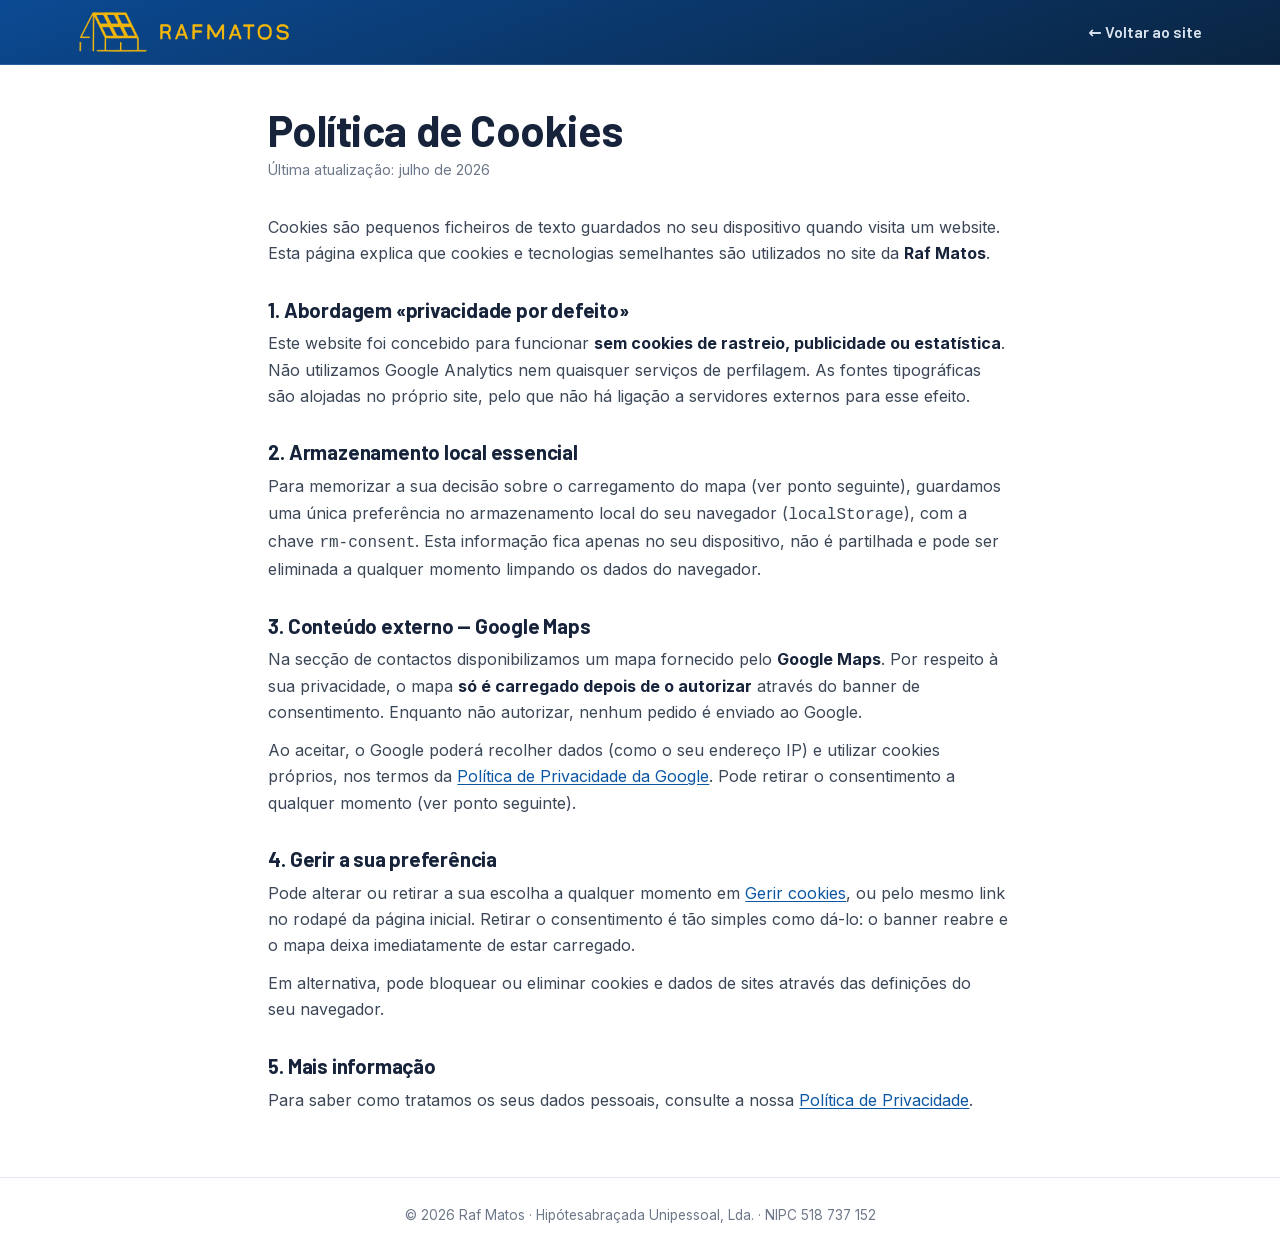
==== legal/cookies.html @ 9bfaf423 "A fotografia do topo passa a COMEÇAR onde o cabeçalho acaba Percebi ao contrário na tentativa anteri" ====
<!doctype html>
<html lang="pt">
<head>
  <meta charset="utf-8" />
  <meta name="viewport" content="width=device-width, initial-scale=1" />
  <title>Política de Cookies — Raf Matos</title>
  <meta name="description" content="Política de Cookies da Raf Matos — utilização de cookies e de conteúdos externos (Google Maps) neste website." />
  <link rel="canonical" href="https://rafmatos.pt/legal/cookies.html" />
  <meta name="robots" content="index, follow" />
  <meta name="theme-color" content="#08356B" />
  <link rel="icon" type="image/png" href="../assets/img/favicon.png" />
  <link rel="apple-touch-icon" href="../assets/img/apple-touch-icon.png" />
  <link rel="stylesheet" href="../assets/css/fonts.css?v=be308d42" />
  <link rel="stylesheet" href="../assets/css/base.css?v=c4ff5a0f" />
  <link rel="stylesheet" href="../assets/css/styles.css?v=67277753" />
</head>
<body>
  <header class="legalhead">
    <div class="container">
      <a class="nav__brand" href="../index.html" aria-label="Raf Matos — início">
        <img class="nav__mark" src="../assets/img/logo-mark.png" alt="" width="70" height="42" />
        <img class="nav__word-img" src="../assets/img/logo-wordmark.png" alt="Raf Matos" width="133" height="20" />
      </a>
      <a class="legal__back" href="../index.html">← Voltar ao site</a>
    </div>
  </header>

  <main class="legal">
    <h1>Política de Cookies</h1>
    <p class="updated">Última atualização: julho de 2026</p>

    <p>Cookies são pequenos ficheiros de texto guardados no seu dispositivo quando visita um website. Esta página explica que cookies e tecnologias semelhantes são utilizados no site da <strong>Raf Matos</strong>.</p>

    <h2>1. Abordagem «privacidade por defeito»</h2>
    <p>Este website foi concebido para funcionar <strong>sem cookies de rastreio, publicidade ou estatística</strong>. Não utilizamos Google Analytics nem quaisquer serviços de perfilagem. As fontes tipográficas são alojadas no próprio site, pelo que não há ligação a servidores externos para esse efeito.</p>

    <h2>2. Armazenamento local essencial</h2>
    <p>Para memorizar a sua decisão sobre o carregamento do mapa (ver ponto seguinte), guardamos uma única preferência no armazenamento local do seu navegador (<code>localStorage</code>), com a chave <code>rm-consent</code>. Esta informação fica apenas no seu dispositivo, não é partilhada e pode ser eliminada a qualquer momento limpando os dados do navegador.</p>

    <h2>3. Conteúdo externo — Google Maps</h2>
    <p>Na secção de contactos disponibilizamos um mapa fornecido pelo <strong>Google Maps</strong>. Por respeito à sua privacidade, o mapa <strong>só é carregado depois de o autorizar</strong> através do banner de consentimento. Enquanto não autorizar, nenhum pedido é enviado ao Google.</p>
    <p>Ao aceitar, o Google poderá recolher dados (como o seu endereço IP) e utilizar cookies próprios, nos termos da <a href="https://policies.google.com/privacy" target="_blank" rel="noopener">Política de Privacidade da Google</a>. Pode retirar o consentimento a qualquer momento (ver ponto seguinte).</p>

    <h2>4. Gerir a sua preferência</h2>
    <p>Pode alterar ou retirar a sua escolha a qualquer momento em <a href="../index.html?cookies=1">Gerir cookies</a>, ou pelo mesmo link no rodapé da página inicial. Retirar o consentimento é tão simples como dá-lo: o banner reabre e o mapa deixa imediatamente de estar carregado.</p>
    <p>Em alternativa, pode bloquear ou eliminar cookies e dados de sites através das definições do seu navegador.</p>

    <h2>5. Mais informação</h2>
    <p>Para saber como tratamos os seus dados pessoais, consulte a nossa <a href="privacidade.html">Política de Privacidade</a>.</p>
  </main>

  <footer class="legal__foot">
    <p>© <span data-year>2026</span> Raf Matos · Hipótesabraçada Unipessoal, Lda. · NIPC 518 737 152</p>
  </footer>

  <script src="../assets/js/main.js?v=bc5b4705" defer></script>
</body>
</html>
---- assets/css/fonts.css ----
/* =============================================================
   RAF MATOS — fontes self-hosted (sem 3rd-party)
   Barlow → títulos (robusto, industrial) · Inter → corpo
   Subconjunto latin (cobre PT). Licença SIL Open Font License.
   ============================================================= */
@font-face {
  font-family: 'Barlow'; font-style: normal; font-weight: 600; font-display: swap;
  src: url(../fonts/barlow-600.woff2) format('woff2');
  unicode-range: U+0000-00FF, U+0131, U+0152-0153, U+02BB-02BC, U+02C6, U+02DA, U+02DC, U+0304, U+0308, U+0329, U+2000-206F, U+20AC, U+2122, U+2191, U+2193, U+2212, U+2215, U+FEFF, U+FFFD;
}
@font-face {
  font-family: 'Barlow'; font-style: normal; font-weight: 700; font-display: swap;
  src: url(../fonts/barlow-700.woff2) format('woff2');
  unicode-range: U+0000-00FF, U+0131, U+0152-0153, U+02BB-02BC, U+02C6, U+02DA, U+02DC, U+0304, U+0308, U+0329, U+2000-206F, U+20AC, U+2122, U+2191, U+2193, U+2212, U+2215, U+FEFF, U+FFFD;
}
@font-face {
  font-family: 'Inter'; font-style: normal; font-weight: 400 700; font-display: swap;
  src: url(../fonts/inter-var.woff2) format('woff2');
  unicode-range: U+0000-00FF, U+0131, U+0152-0153, U+02BB-02BC, U+02C6, U+02DA, U+02DC, U+0304, U+0308, U+0329, U+2000-206F, U+20AC, U+2122, U+2191, U+2193, U+2212, U+2215, U+FEFF, U+FFFD;
}
---- assets/css/base.css ----
/* =============================================================
   RAF MATOS — base.css
   Design system: tokens (azul+amarelo do logo), tipografia, reset, primitivos.
   ============================================================= */
:root {
  /* ---- Marca ---- */
  --blue:#0B57A4;        /* azul primário */
  --blue-600:#094A8C;
  --blue-050:#EAF2FB;
  --navy:#08356B;        /* navy escuro (secções/footer) */
  --navy-900:#0A2440;
  --yellow:#F2B50A;      /* amarelo (acento / CTA) */
  --yellow-600:#D99F00;
  --wa:#25D366;

  /* ---- Neutros ---- */
  --white:#FFFFFF;
  --paper:#FFFFFF;
  --bg-soft:#F3F6FB;     /* secções alternadas (azul-acinzentado) */
  --bg-mut:#E9EEF5;
  --ink:#16233A;         /* títulos / texto forte */
  --body:#3B4757;        /* texto corrente */
  --muted:#6C7789;       /* secundário */
  --line:#E3E8F0;
  --line-2:#CFD7E3;

  /* ---- Gradientes ---- */
  --grad-navy:linear-gradient(160deg,#0B4A93 0%,#08356B 55%,#0A2440 100%);
  --grad-blue:linear-gradient(135deg,#1268BE 0%,#0B57A4 100%);

  /* ---- Tipografia ---- */
  --font-head:'Barlow', 'Segoe UI', system-ui, sans-serif;
  --font-body:'Inter', system-ui, -apple-system, 'Segoe UI', Roboto, sans-serif;
  --fs-lead:clamp(1.04rem, 1.5vw, 1.2rem);

  /* ---- Forma / profundidade ---- */
  --radius:12px;
  --radius-lg:20px;
  --radius-sm:8px;
  --radius-pill:999px;
  --shadow-sm:0 2px 10px -4px rgba(11,55,107,.22);
  --shadow:0 18px 44px -22px rgba(11,55,107,.40);
  --shadow-yellow:0 12px 26px -12px rgba(217,159,0,.6);

  /* ---- Movimento ---- */
  --t-fast:.16s ease;
  --t:.28s ease;
  --ease:cubic-bezier(.22,.61,.36,1);

  /* ---- Layout ---- */
  --gutter:clamp(1.1rem, 4vw, 2.4rem);
  --maxw:1200px;
  --header-h:92px;
  --header-h-min:66px;
  color-scheme: light;
}

/* ---------------- RESET ---------------- */
*,*::before,*::after{box-sizing:border-box}
*{margin:0}
html{-webkit-text-size-adjust:100%;scroll-behavior:smooth;scroll-padding-top:calc(var(--header-h-min) + 12px)}
@media (prefers-reduced-motion:reduce){html{scroll-behavior:auto}}
body{font-family:var(--font-body);font-size:1rem;line-height:1.65;color:var(--body);background:var(--paper);-webkit-font-smoothing:antialiased;text-rendering:optimizeLegibility;overflow-x:hidden}
[hidden]{display:none !important}
img,svg,video{display:block;max-width:100%;height:auto}
a{color:inherit;text-decoration:none}
button{font:inherit;color:inherit;cursor:pointer;background:none;border:none}
input,textarea,select,button{font:inherit}
ul[class],ol[class]{list-style:none;padding:0}
:focus-visible{outline:3px solid var(--yellow);outline-offset:2px;border-radius:4px}
::selection{background:var(--yellow);color:var(--ink)}

/* ---------------- TIPOGRAFIA ---------------- */
h1,h2,h3,h4{font-family:var(--font-head);font-weight:700;line-height:1.08;color:var(--ink);letter-spacing:-.01em}
h1{font-size:clamp(2.2rem, 5vw, 3.8rem)}
h2{font-size:clamp(1.8rem, 3.6vw, 2.7rem)}
h3{font-size:clamp(1.15rem, 2vw, 1.4rem)}
p{text-wrap:pretty}
strong{font-weight:700;color:var(--ink)}
.text-blue{color:var(--blue)}
.text-yellow{color:var(--yellow-600)}

/* ---------------- LAYOUT ---------------- */
.container{width:100%;max-width:var(--maxw);margin-inline:auto;padding-inline:var(--gutter)}
.section{padding-block:clamp(3.2rem, 7vw, 6rem);position:relative}
.section--soft{background:var(--bg-soft)}
.section--navy{background:var(--grad-navy);color:#D7E2F1}
.section--navy h2,.section--navy h3{color:#fff}

.section-head{max-width:46rem;margin-bottom:clamp(1.8rem,4vw,3rem)}
.section-head--center{margin-inline:auto;text-align:center}
.eyebrow{display:inline-flex;align-items:center;gap:.55rem;font-family:var(--font-head);font-weight:700;font-size:.82rem;letter-spacing:.16em;text-transform:uppercase;color:var(--blue)}
.eyebrow::before{content:"";width:26px;height:3px;border-radius:2px;background:var(--yellow)}
.section-head--center .eyebrow::before{display:none}
.section-title{margin-top:.55rem}
.section-lead{margin-top:.9rem;font-size:var(--fs-lead);color:var(--muted)}

/* ---------------- BOTÕES ---------------- */
.btn{
  display:inline-flex;align-items:center;justify-content:center;gap:.55em;
  font-family:var(--font-head);font-weight:600;font-size:1rem;line-height:1;
  padding:.9em 1.5em;border-radius:var(--radius-sm);border:2px solid transparent;
  min-height:44px;max-width:100%;text-align:center;
  transition:transform var(--t-fast),box-shadow var(--t),background var(--t-fast),color var(--t-fast),border-color var(--t-fast);
}
.btn:hover{transform:translateY(-2px)}
.btn:active{transform:translateY(0)}
.btn svg{width:1.15em;height:1.15em;flex:none}
.btn--primary{background:var(--yellow);color:var(--ink);box-shadow:var(--shadow-yellow)}
.btn--primary:hover{background:var(--yellow-600)}
.btn--blue{background:var(--blue);color:#fff}
.btn--blue:hover{background:var(--blue-600)}
.btn--dark{background:var(--navy);color:#fff}
.btn--dark:hover{background:var(--navy-900)}
.btn--wa{background:var(--wa);color:#08331c}
.btn--wa:hover{filter:brightness(1.05)}
.btn--outline{background:transparent;border-color:var(--line-2);color:var(--ink)}
.btn--outline:hover{border-color:var(--blue);color:var(--blue)}
.btn--outline-light{background:transparent;border-color:rgba(255,255,255,.55);color:#fff}
.btn--outline-light:hover{background:#fff;color:var(--ink);border-color:#fff}
.btn--lg{font-size:1.08rem;padding:1.02em 1.8em}
.btn--sm{font-size:.9rem;padding:.62em 1.05em}

/* ---------------- CHIPS ---------------- */
.chip{display:inline-flex;align-items:center;gap:.4em;font-family:var(--font-head);font-weight:600;font-size:.9rem;letter-spacing:.02em;padding:.5em 1.05em;border-radius:var(--radius-pill);background:#fff;color:var(--ink);border:1.5px solid var(--line-2);cursor:pointer;transition:all var(--t-fast)}
.chip:hover{border-color:var(--blue)}
.chip[aria-pressed="true"]{background:var(--blue);border-color:var(--blue);color:#fff}

/* ---------------- HELPERS ---------------- */
.muted{color:var(--muted)}
.sr-only{position:absolute;width:1px;height:1px;padding:0;margin:-1px;overflow:hidden;clip:rect(0 0 0 0);white-space:nowrap;border:0}
.skip-link{position:absolute;left:12px;top:12px;z-index:200;background:var(--navy);color:#fff;padding:.7em 1.1em;border-radius:8px;transform:translateY(calc(-100% - 24px));transition:transform var(--t)}
.skip-link:focus{transform:none}
---- assets/css/styles.css ----
/* =============================================================
   RAF MATOS — styles.css (componentes e secções)
   ============================================================= */

/* ---------------- HEADER / NAVBAR (azul-marinho, logo amarelo) ---------------- */
.site-header{
  position:fixed;top:0;left:0;right:0;z-index:100;
  background:linear-gradient(160deg,rgba(11,74,147,.92),rgba(10,36,64,.95));
  -webkit-backdrop-filter:saturate(160%) blur(12px);backdrop-filter:saturate(160%) blur(12px);
  border-bottom:1px solid rgba(255,255,255,.08);transition:background var(--t),box-shadow var(--t),border-color var(--t);
}
.site-header.is-scrolled{background:linear-gradient(160deg,rgba(9,64,130,.97),rgba(8,30,55,.985));box-shadow:0 10px 30px -18px rgba(0,0,0,.6)}
.nav{display:flex;align-items:center;gap:1.1rem;padding-block:12px;transition:padding var(--t)}
.site-header.is-scrolled .nav{padding-block:7px}

/* Logo lockup: ícone (casa+solar) + wordmark — imagens do logótipo real */
.nav__brand{display:inline-flex;align-items:center;gap:.6rem;flex:none}
.nav__mark{height:48px;width:auto;transition:height var(--t)}
.nav__word{display:flex;flex-direction:column;line-height:1;gap:.32rem;align-items:center;transition:transform var(--t)}
.nav__word-img{height:26px;width:auto;transition:height var(--t)}
.nav__word small{font-family:var(--font-head);font-weight:600;font-size:.6rem;letter-spacing:.135em;text-transform:uppercase;color:#F6D77A;transition:font-size var(--t),letter-spacing var(--t)}
.site-header.is-scrolled .nav__mark{height:40px}
.site-header.is-scrolled .nav__word-img{height:22px}
.site-header.is-scrolled .nav__word small{font-size:.52rem;letter-spacing:.1em}

.nav__spacer{flex:1}
.nav__links{display:flex;align-items:center;gap:.1rem}
.nav__links a{display:inline-block;font-family:var(--font-head);font-weight:600;font-size:1rem;color:#DCE6F2;padding:.5em .8em;border-radius:8px;position:relative;transition:color var(--t-fast)}
.nav__links a::after{content:"";position:absolute;left:.8em;right:.8em;bottom:.28em;height:3px;border-radius:2px;background:var(--yellow);transform:scaleX(0);transform-origin:left;transition:transform var(--t)}
.nav__links a:hover{color:#fff}
.nav__links a.is-current{color:#fff}
.nav__links a:hover::after,.nav__links a.is-current::after{transform:scaleX(1)}
.nav__actions{display:flex;align-items:center;gap:.6rem}

.nav__toggle{display:none;width:48px;height:48px;border-radius:10px;border:1.5px solid rgba(255,255,255,.28);align-items:center;justify-content:center;background:rgba(255,255,255,.06)}
.nav__toggle:hover{border-color:var(--yellow)}
.nav__burger,.nav__burger::before,.nav__burger::after{content:"";display:block;width:22px;height:2.6px;border-radius:2px;background:#fff;transition:transform var(--t),opacity var(--t-fast)}
.nav__burger{position:relative}.nav__burger::before{position:absolute;top:-7px}.nav__burger::after{position:absolute;top:7px}

/* ---------------- MENU MOBILE (ECRÃ INTEIRO) ---------------- */
.mobile-menu{position:fixed;inset:0;z-index:130;background:var(--grad-navy);color:#fff;overflow:hidden auto;opacity:0;visibility:hidden;transform:translateY(-8px);transition:opacity .32s var(--ease),transform .38s var(--ease),visibility .32s}
.mobile-menu.is-open{opacity:1;visibility:visible;transform:none}
.mobile-menu::before{content:"";position:absolute;top:0;left:0;right:0;height:6px;background:var(--yellow)}
.mobile-menu__inner{position:relative;z-index:2;min-height:100%;display:flex;flex-direction:column;gap:1.2rem;padding:20px var(--gutter) calc(28px + env(safe-area-inset-bottom));max-width:640px;margin-inline:auto}
.mobile-menu__top{display:flex;align-items:center;justify-content:space-between;color:#fff}
.mobile-menu__top .nav__word-img{height:24px;width:auto}
.mobile-menu__close{width:48px;height:48px;border-radius:10px;border:1.5px solid rgba(255,255,255,.28);display:flex;align-items:center;justify-content:center;color:#fff}
.mobile-menu__close svg{width:24px;height:24px}
.mobile-menu__nav{margin-top:.5rem}
.mobile-menu__nav ul{display:flex;flex-direction:column;list-style:none;padding:0;margin:0}
.mobile-menu__nav a{display:flex;align-items:baseline;gap:.9rem;font-family:var(--font-head);font-weight:700;font-size:clamp(1.6rem,7vw,2.2rem);color:#fff;padding:.42em 0;border-bottom:1px solid rgba(255,255,255,.12)}
.mobile-menu__nav a span{font-size:.8rem;color:var(--yellow);font-weight:700;min-width:2ch}
.mobile-menu__nav a:hover{color:var(--yellow)}
.mobile-menu__footer{margin-top:auto;display:flex;flex-direction:column;gap:1rem;padding-top:1.4rem}
.mobile-menu__contact{display:flex;flex-direction:column;gap:.3rem;color:#C7D5E8}
.mobile-menu__contact a{color:#C7D5E8}.mobile-menu__contact a:hover{color:#fff}
.call-note{display:block;font-family:var(--font-body);font-weight:400;font-size:.78rem;line-height:1.3;opacity:.72}
body.menu-open{overflow:hidden}

/* ---------------- RESPONSIVO NAV ---------------- */
@media (max-width:920px){
  .nav__links,.nav__cta{display:none}
  .nav__toggle{display:inline-flex}
  .nav__actions{margin-left:auto}
  .nav__mark{height:44px}
  .nav__word-img{height:21px}
  .site-header.is-scrolled .nav__mark{height:38px}
}
@media (max-width:420px){ .nav__word small{display:none} }

/* ---------------- HERO ---------------- */
/* Uma fotografia a ocupar o topo inteiro, o H1 e uma acção. Mais nada.
   A armadilha deste desenho já foi paga uma vez: um véu global escurece a
   fotografia até ela deixar de se ler como fotografia («a metade de cima é azul
   liso»). Aqui não há véu global. Há uma sombra colada ao BLOCO DE TEXTO — não
   ao hero, não ao rodapé do ecrã — que se apaga por cima dele. O resto da
   fotografia não leva nada.
   --bleed = distância do bordo interior do .container ao bordo do ecrã. */
.hero{
  --bleed:calc(max(0px,(100vw - var(--maxw)) / 2) + var(--gutter));
  position:relative;display:flex;align-items:flex-end;overflow:hidden;
  /* Três declarações de propósito, da mais antiga para a mais nova: quem não
     tiver min() fica pelos 430px, quem não tiver svh fica pelo vh, e quem tiver
     tudo usa svh — assim a barra do browser no telemóvel não faz o hero saltar. */
  min-height:430px;
  min-height:min(69vh,600px);
  min-height:min(69svh,600px);
  /* A fotografia COMEÇA onde o cabeçalho acaba: nada dela fica escondido por
     baixo da barra. O --header-real é medido em JS (o cabeçalho é fixo e a sua
     altura depende do conteúdo e da largura), com os 92px do token como valor
     de recurso enquanto o JS não corre. É margem e não padding, porque o padding
     ficaria DENTRO da secção e a fotografia, que é absoluta a inset:0, voltaria
     a passar por trás da barra.
     O padding de baixo é do bloco de texto, não do hero — a sombra tem de poder
     chegar ao bordo inferior da secção. */
  margin-top:var(--header-real,var(--header-h));
  padding-top:1.4rem;
  padding-bottom:0;
  background:var(--navy-900); /* pinta enquanto a fotografia não chega */
  color:#fff;
}
/* <img> e não background-image: assim o pré-scanner do parser encontra o LCP
   antes de o CSS estar aplicado e o fetchpriority="high" vale alguma coisa.
   O 52% é o recorte, e é o número que decide o que se vê: a fotografia é
   vertical (722x1600) e em `cover` o corte dá-se todo em altura. A 390x844
   vê-se 67% da imagem (linhas 17% a 84%) — a sala inteira, do tecto ao chão;
   a 1440x620 vê-se uma faixa de 19% (linhas 42% a 61%), com o ripado à
   esquerda, o forno e a bancada à direita e o chão a atravessar. */
.hero__bg{position:absolute;inset:0;width:100%;height:100%;object-fit:cover;object-position:50% 52%}
.hero__inner{position:relative;z-index:1;width:100%}
.hero__copy{position:relative;max-width:36rem;padding-bottom:clamp(1.8rem,5vw,2.6rem)}
/* A SOMBRA, e é aqui que está a diferença entre esta versão e as três que
   falharam o teste do texto do sistema a 200%.
   Ela é um pseudo-elemento do BLOCO DE TEXTO: começa 4,6rem acima dele e acaba
   no rodapé da secção, e sangra para os dois bordos do ecrã (o hero corta o que
   passa). Como a caixa é o próprio bloco, cresce com o texto: se o utilizador
   puser a letra a 200% e o título passar de 3 para 6 linhas, a sombra passa a
   ter 6 linhas de altura sozinha. As versões anteriores mediam o degradê a
   partir do rodapé — em px ou em rem — e a 200% o título subia para fora da
   zona escura: medi 1,00:1 e 2,29:1 nessas condições.
   Dentro do bloco a opacidade nunca desce de 0,63. É um número escolhido, não
   afinado à fotografia: com 0,63 o pixel mais claro que pode existir debaixo do
   texto é 255*0,37 + 6*0,63 = 98, o que dá 6,09:1 no branco e 3,30:1 no
   amarelo AINDA QUE a fotografia fosse branca por baixo. O contraste deixa de
   depender do recorte, da largura e do zoom — que era a propriedade boa do
   painel de jornal, mas aqui sem o rectângulo de cor chapada.
   Sobre o chão desta fotografia o pixel real é muito mais escuro, e por isso os
   valores medidos ficam nos 10:1 e 5,5:1 (ver mais abaixo). */
.hero__copy::after{
  content:"";position:absolute;z-index:-1;pointer-events:none;
  left:calc(-1 * var(--bleed));width:100vw;
  top:-4.6rem;bottom:0;
  background:linear-gradient(to bottom,
    rgba(6,17,32,0) 0,
    rgba(6,17,32,.20) 1.6rem,
    rgba(6,17,32,.48) 3.2rem,
    rgba(6,17,32,.63) 4.6rem,
    rgba(6,17,32,.70) 100%);
}
/* A mesma régua amarela de 3px que abre a lista de serviços: costura o hero à
   secção seguinte e põe a marca no topo sem gastar uma palavra. */
.hero__copy::before{content:"";display:block;width:56px;height:3px;border-radius:2px;
  background:var(--yellow);margin-bottom:clamp(.85rem,2vw,1.2rem)}
.hero__title{
  font-size:clamp(2.15rem,1.05rem + 3.4vw,3.6rem);line-height:1.04;letter-spacing:-.015em;
  color:#fff;text-wrap:balance;overflow-wrap:break-word;
}
.hero__title .hl{color:var(--yellow)}
.hero__actions{display:flex;flex-wrap:wrap;align-items:center;gap:.8rem 1.5rem;
  margin-top:clamp(1.25rem,2.6vw,1.8rem)}
/* O telefone e a nota do custo da chamada só existem no computador — a razão
   está no @media (min-width:881px). */
.hero__tel,.hero__note{display:none}

/* Computador. Três coisas mudam, e as três estão medidas.
   1) O título cabe numa linha: o tecto é 3,1rem e não 3,4rem — a 1440 a frase
      completa a 3,4rem dá ~1170px contra 1152 úteis e passava à segunda linha.
   2) O bloco perde o limite de 36rem, senão o título ficava em três linhas
      numa coluna estreita com meio ecrã vazio ao lado.
   3) Aparece o número de telefone. Não é enfeite nem informação: o cabeçalho do
      site não mostra número nenhum em largura nenhuma (procurei «tel:» no
      index.html: só existe dentro do menu do telemóvel, no Contacto e no
      rodapé), portanto no computador quem quer ligar não tem para onde olhar
      antes de rolar ~2600px. No telemóvel não aparece porque lá o mesmo número
      está a um toque no menu, e porque a primeira dobra está encostada ao
      banner de cookies. */
@media (min-width:881px){
  /* MEDIDO: com o texto do sistema a 200% o cabeçalho do computador passa de
     73px para 215,4px (os links do menu e o subtítulo do logótipo duplicam), e
     como o bloco de texto está encostado ao rodapé o topo do H1 ia parar aos
     215,0 — debaixo do cabeçalho, com 0,4px de folga. O token --header-h-min
     está em px e não acompanha a raiz; o max() com um valor em rem acompanha.
     A 100% não muda nada de visível: o bloco continua encostado ao rodapé e
     sobra altura (128 de padding + ~300 de bloco contra 620 de hero). */
  .hero{
    min-height:520px;min-height:min(74vh,620px);min-height:min(74svh,620px);
    padding-top:calc(var(--header-h-min) + 1.4rem);
    padding-top:max(calc(var(--header-h-min) + 1.4rem),8rem);
  }
  .hero__copy{max-width:none}
  /* clamp e não min(): com min(3.1rem,4.3vw) o título ficava preso ao vw e
     deixava de crescer quando o utilizador aumenta a letra do sistema. Com o
     clamp, a 100% manda o vw (49,6px a 1440, uma linha) e a 200% manda o piso
     em rem (76,8px, duas linhas) — e as duas linhas já não custam contraste
     nenhum, porque a sombra está colada ao bloco e cresce com ele. */
  .hero__title{font-size:clamp(2.4rem,4.3vw,3.1rem)}
  .hero__tel{display:inline-flex;align-items:center;gap:.5em;min-height:48px;padding-inline:2px;
    font-family:var(--font-head);font-weight:700;font-size:1.12rem;color:#fff;
    text-decoration:underline;text-decoration-thickness:2px;text-underline-offset:.42em;
    text-decoration-color:rgba(242,181,10,.95);transition:text-decoration-color var(--t-fast)}
  .hero__tel svg{width:1.05em;height:1.05em;flex:none;color:var(--yellow)}
  .hero__tel:hover{text-decoration-color:#fff}
  /* O .call-note global vive a opacity .72; sobre fotografia isso deixaria os
     12,5px abaixo do AA. Fixo a cor e devolvo a opacidade a 1. */
  .hero__note{display:block;margin-top:.55rem;opacity:1;color:#DCE5F2}
}

/* Ecrã curto (telemóvel de 640, janela baixa). Duas correcções medidas:
   - o hero desce para 66svh, porque a 360x640 o banner de cookies começa aos
     420,8px e o botão principal tem de fechar acima disso;
   - o recorte desce para 70%, porque num hero de 422px o bloco de texto mede
     271px e com o recorte de 52% a primeira linha do título ficava acima da
     linha do chão, em cima do ripado claro. */
@media (max-width:880px) and (max-height:700px){
  .hero{min-height:380px;min-height:min(66vh,600px);min-height:min(66svh,600px)}
  .hero__bg{object-position:50% 70%}
}
/* Ecrã baixo (telemóvel deitado, janela curta). Aqui o hero tem 390px de altura
   para tudo e a faixa visível é 16% da fotografia — e é por causa disso que o
   recorte SOBE para 45% em vez de descer. A 66% via-se só chão, uma textura
   escura sem assunto (que era a queixa contra o hero anterior); a 45% entram o
   ripado, o forno e a bancada, e a fotografia volta a ser reconhecível. Só é
   possível porque a sombra garante o contraste sozinha: não é preciso pousar o
   texto numa zona escura da imagem.
   78svh e não 92: a 844x390 o banner de cookies começa aos 282,2 e com 92svh o
   botão fechava aos 317,2, por baixo dele; com 78svh fecha aos 262,6. */
@media (max-height:560px){
  .hero{min-height:auto;min-height:min(78vh,600px);min-height:min(78svh,600px);
    padding-top:calc(var(--header-h-min) + .9rem)}
  .hero__bg{object-position:50% 45%}
  .hero__title{font-size:clamp(1.8rem,.9rem + 2.6vw,2.4rem)}
  .hero__copy::after{top:-3rem}
}
/* Abaixo dos 360px o título fica mais contido, como no resto do site, e o hero
   encolhe mais um pouco. Medido a 320x568: o banner de cookies da primeira
   visita ocupa 240,8px dos 568 — é ele que é grande, não o hero — e começa aos
   327,2. Com 66svh o botão fechava aos 346,1 e ficava com os últimos 19px por
   baixo do banner; com 60svh fecha aos 312,0 e sobra folga de 15,2px. Para
   comparar: no site actual o botão fecha aos 424,0, ou seja 96,9px por baixo. */
@media (max-width:359px){
  .hero{min-height:340px;min-height:min(60vh,600px);min-height:min(60svh,600px)}
  .hero__title{font-size:1.95rem}
}
/* Sem movimento não há nada a desligar no hero (a sombra e o recorte são
   estáticos); fica só a transição de cor do sublinhado do telefone. */
@media (prefers-reduced-motion:reduce){ .hero__tel{transition:none} }

/* ---------------- SERVIÇOS (lista) ---------------- */
/* É a primeira secção depois do hero: respira menos que as vizinhas, de propósito. */
.section.services{padding-block:clamp(2.4rem,5.5vw,4.6rem)}
.services .section-head{margin-bottom:clamp(1.3rem,3vw,2.1rem)}

.services__list{max-width:980px;margin-inline:auto;border-top:3px solid var(--yellow);border-bottom:1px solid var(--line-2)}
/* Base (telemóvel): ícone e nome na mesma linha, descrição por baixo. */
.svc{display:grid;grid-template-columns:auto minmax(0,1fr);grid-template-areas:"ico name" ". desc";column-gap:.65rem;row-gap:.1rem;padding-block:.9rem}
.svc + .svc{border-top:1px solid var(--line)}
.svc__icon{grid-area:ico;display:flex;margin-top:1px;color:var(--blue)}
.svc__icon svg{width:20px;height:20px;flex:none}
.svc__title{grid-area:name;font-size:1.08rem;line-height:1.25}
.svc__desc{grid-area:desc;color:var(--body);font-size:.93rem;line-height:1.45}

/* A partir do tablet: nome numa coluna, descrição noutra, alinhadas nas seis linhas.
   A coluna do nome (7rem) é o nome mais comprido — «Eletricidade», 101px em Barlow,
   109px na fonte de recurso enquanto a Barlow não carrega — e nem um pixel mais. */
@media (min-width:720px){
  .svc{grid-template-columns:auto 7rem minmax(0,1fr);grid-template-areas:"ico name desc";align-items:baseline;column-gap:.9rem;padding-block:1.05rem}
  .svc__icon{align-self:start;margin-top:2px}
  .svc__icon svg{width:22px;height:22px}
  .svc__title{font-size:1.2rem}
  .svc__desc{font-size:.95rem;line-height:1.5}
}

/* ---------------- ANTES & DEPOIS ---------------- */
.ba__grid{display:grid;grid-template-columns:repeat(auto-fill,minmax(min(320px,100%),1fr));gap:1.4rem;margin-top:.5rem}
.ba{background:#fff;border:1px solid var(--line);border-radius:var(--radius);overflow:hidden;box-shadow:var(--shadow-sm)}
.ba__stage{position:relative;aspect-ratio:4/3;overflow:hidden;user-select:none;touch-action:pan-y}
.ba__img{position:absolute;inset:0;width:100%;height:100%;object-fit:cover;pointer-events:none}
.ba__after{clip-path:inset(0 0 0 var(--pos,50%))}
.ba__tag{position:absolute;top:10px;font-family:var(--font-head);font-weight:700;font-size:.74rem;letter-spacing:.05em;text-transform:uppercase;padding:.3em .7em;border-radius:6px;color:#fff;z-index:3}
.ba__tag--a{left:10px;background:rgba(11,55,107,.85)}
.ba__tag--b{right:10px;background:var(--yellow);color:var(--ink)}
.ba__handle{position:absolute;top:0;bottom:0;left:var(--pos,50%);width:3px;background:#fff;transform:translateX(-50%);z-index:2;box-shadow:0 0 0 1px rgba(0,0,0,.15)}
.ba__grip{position:absolute;top:50%;left:50%;transform:translate(-50%,-50%);width:40px;height:40px;border-radius:50%;background:#fff;box-shadow:var(--shadow-sm);display:flex;align-items:center;justify-content:center;color:var(--blue);cursor:ew-resize}
.ba__grip svg{width:22px;height:22px}
.ba__range{position:absolute;inset:0;width:100%;height:100%;opacity:0;cursor:ew-resize;z-index:4;margin:0}
/* Em ecras tacteis o arrasto e feito pelo main.js a partir do .ba__stage: um
   input[type=range] salta para o x do dedo logo no toque, e isso fazia o
   comparador mudar quando so se queria percorrer a pagina. */
@media (pointer:coarse){.ba__range{pointer-events:none}}
.ba__cap{padding:.9rem 1.1rem;font-family:var(--font-head);font-weight:600;color:var(--ink)}

/* ---------------- OBRAS / GALERIA ---------------- *
   Grelha regular: TODAS as fotografias na mesma moldura 3:4 (retrato).
   Porque: as 12 originais so tem dois extremos e nada pelo meio — 0,45
   (vertical de telemovel, 8 ficheiros) e 2,23 (corte panoramico herdado do
   Facebook, 4 ficheiros). O mosaico por colunas herdava essas proporcoes e
   punha uma tira altissima ao lado de uma nesga achatada. Aqui a moldura e
   sempre a mesma e a fotografia entra em `cover`.
   Escolheu-se retrato (e nao quadrado) porque 8 das 12 ja sao verticais: o
   3:4 guarda-lhes 60% da altura contra 45% do quadrado, e assenta no formato
   do proprio telemovel.
   O que o corte tira nao se perde: a lightbox abre a fotografia inteira
   (object-fit:contain) — e o texto da seccao diz isso ao visitante.

   COLUNAS: 2 / 3 / 4. Todas dividem 12 e 6 sem sobras, por isso nunca ha
   ultima linha coxa — nem com os 6 iniciais do data-collapse nem com os 12
   depois do "Ver mais". Se um dia o numero de fotografias deixar de ser
   multiplo de 12 e de 6, a ultima linha fica incompleta (nao parte nada). */
.gallery{display:grid;grid-template-columns:repeat(2,minmax(0,1fr));gap:.7rem}
@media (min-width:601px){.gallery{grid-template-columns:repeat(3,minmax(0,1fr));gap:1rem}}
@media (min-width:960px){.gallery{grid-template-columns:repeat(4,minmax(0,1fr))}}

.gitem{position:relative;margin:0;border-radius:var(--radius);overflow:hidden;cursor:zoom-in;box-shadow:var(--shadow-sm);background:var(--bg-soft);display:block}
/* aspect-ratio na propria <img> (e nao na <figure>) reserva a caixa antes de
   a fotografia carregar: a galeria deixa de empurrar a pagina para baixo
   quando as imagens chegam (medido: 0px de layout shift em toda a linha). */
.gitem img{width:100%;height:auto;aspect-ratio:3/4;object-fit:cover;object-position:var(--pos,50% 50%);display:block;transition:transform .6s var(--ease)}
/* O guarda (hover:hover) e obrigatorio: sem ele o :hover fica agarrado ao
   tile depois de um toque e a fotografia continua ampliada. */
@media (hover:hover){.gitem:hover img{transform:scale(1.05)}}

/* ENQUADRAMENTO: vive no HTML, em style="--pos:x y", ao lado do <img> a que
   pertence. Deliberadamente NAO em selectores por nome de ficheiro: esses
   falham em silencio quando alguem renomeia ou substitui uma fotografia.
   Fotografia nova entra sem --pos e fica ao centro; se o assunto estiver
   descentrado, acrescenta-se --pos a essa <figure>. O centro geometrico
   raramente e o centro do assunto — as 4 panoramicas perdem 66% da largura
   e as 8 verticais 40% da altura. */

/* LEGENDA sempre visivel. Antes so aparecia no :hover, ou seja NUNCA no
   telemovel — e o cliente ve o site no telemovel. Fica sobreposta dentro da
   moldura 3:4, por isso custa ZERO pixels de altura a seccao.
   O veu e de alfa FIXO (nao um degrade por baixo do texto): assim o contraste
   nao depende da fotografia nem do numero de linhas da legenda. Branco sobre
   rgba(22,35,58,.9) — o token --ink — da 11,6:1 no pior caso possivel (uma
   fotografia 100% branca). AA pede 4,5:1. Escolheu-se --ink e nao --navy
   porque o azul saturado lia-se como um autocolante colado sobre as
   fotografias claras; o --ink le-se como sombra.
   O esbatimento por cima e uma curva acelerada (quase nada no topo) para nao
   deixar aresta visivel — um degrade linear cria uma banda de Mach no inicio.
   `pointer-events:none` deixa o toque atravessar para a imagem e abrir a
   lightbox. */
.gitem figcaption{position:absolute;left:0;right:0;bottom:0;padding:.42rem .5rem .48rem;color:#fff;font-family:var(--font-head);font-weight:600;font-size:.77rem;line-height:1.25;background:rgba(22,35,58,.9);text-shadow:0 1px 3px rgba(22,35,58,.6);pointer-events:none}
.gitem figcaption::before{content:"";position:absolute;left:0;right:0;bottom:100%;height:2.4rem;background:linear-gradient(180deg,rgba(22,35,58,0) 0%,rgba(22,35,58,.06) 30%,rgba(22,35,58,.18) 50%,rgba(22,35,58,.40) 68%,rgba(22,35,58,.66) 84%,rgba(22,35,58,.9) 100%)}
/* A legenda so cresce aos 760px. O corte a 601px e o da GRELHA (3 colunas),
   e a 601px uma coluna de 3 e tao estreita como uma de 2 num telemovel:
   subir ali a fonte punha quatro legendas a partir em duas linhas. */
@media (min-width:760px){.gitem figcaption{padding:.55rem .8rem .6rem;font-size:.9rem}}

@media (prefers-reduced-motion:reduce){.gitem img{transition:none}.gitem:hover img{transform:none}}

/* ---------------- VER MAIS (mobile) ---------------- */
.more-wrap{margin-top:1.5rem;display:flex;justify-content:center}
.more-btn{min-width:210px}

/* ---------------- CONTACTO ---------------- */
.contact__grid{display:grid;grid-template-columns:1fr 1fr;gap:clamp(1.6rem,4vw,2.6rem);align-items:stretch;margin-top:.5rem}
.contact__card{background:#fff;border:1px solid var(--line);border-radius:var(--radius);padding:clamp(1.6rem,3vw,2.4rem);box-shadow:var(--shadow-sm);display:flex;flex-direction:column}
.contact__card h3{font-size:1.35rem;margin-bottom:1.4rem}
.contact__list{list-style:none;padding:0;margin:0;display:flex;flex-direction:column;justify-content:center;gap:1.3rem;flex:1}
.contact__list li{display:flex;gap:.9rem;align-items:center}
.contact__ic{flex:none;width:46px;height:46px;border-radius:50%;background:var(--blue-050);color:var(--blue);display:flex;align-items:center;justify-content:center;border:1px solid #D8E5F6}
.contact__ic svg{width:21px;height:21px}
.contact__list small{color:var(--muted);display:block;font-size:.76rem;text-transform:uppercase;letter-spacing:.05em;font-weight:600}
.contact__list a{color:var(--ink);font-family:var(--font-head);font-weight:700;display:inline-flex;align-items:center;min-height:44px;font-size:1.05rem}
.contact__list a:hover{color:var(--blue)}
.contact__list li>div span{display:block}
.contact__list .call-note{font-family:var(--font-body);font-weight:400;text-transform:none;letter-spacing:0;opacity:.72}
.contact__actions{display:flex;gap:.7rem;flex-wrap:wrap;margin-top:1.5rem}
.contact__actions .btn{flex:1}
.contact__map{position:relative;border-radius:var(--radius);overflow:hidden;box-shadow:var(--shadow-sm);aspect-ratio:1/1;border:1px solid var(--line)}
/* inset:0 em vez de height:100%: a altura da caixa vem do aspect-ratio e
   uma percentagem contra uma altura assim nem sempre resolve — quando nao
   resolve, o iframe cai para os 150px de origem e sobra branco dentro da
   propria caixa. Absoluto preenche sempre, nos dois estados. */
.map-box{position:absolute;inset:0}
.contact__map iframe{width:100%;height:100%;display:block;border:0}
.map-facade{width:100%;height:100%;display:flex;flex-direction:column;align-items:center;justify-content:center;gap:.6rem;text-align:center;padding:1.6rem;color:var(--ink);background:radial-gradient(circle at 30% 20%,#eef3f9,#e2e9f2)}
.map-facade svg{width:46px;height:46px;color:var(--blue)}
.map-facade p{font-size:.88rem;color:var(--muted);max-width:34ch}
/* O 4/3 deitado num ecra vertical dava uma caixa de 355x266 e o Google
   cortava as etiquetas nas margens (lia-se «Mini Merca...»); a rua da
   morada nem chegava a ser desenhada. Em pe, a mesma largura da 355 rende
   473px de altura e cabe «R. 5 de Outubro» inteira a volta do marcador. */
@media (max-width:820px){.contact__grid{grid-template-columns:1fr}.contact__map{aspect-ratio:3/4}
  /* O «vazio» por baixo do mapa nao era anomalia nenhuma: era o
     padding-block do .section (51,2px aos 390px). So que o cartao do mapa
     fica a 17,6px das margens laterais e a 51,2px do rodape — quase o
     triplo — e a assimetria le-se como buraco. Metade da cadencia da
     seccao chega: o rodape ja traz 44,8px de escuro por cima do logotipo. */
  #contacto{padding-bottom:clamp(1.6rem,3.5vw,3rem)}}
/* Telemovel ao alto mas ecra deitado (667x375 e afins): a caixa em pe
   passava dos 900px de altura num ecra de 375. Ai a proporcao segue a do
   ecra. */
@media (max-width:820px) and (orientation:landscape){.contact__map{aspect-ratio:3/2}}

/* ---------------- FOOTER ---------------- */
.footer{position:relative;background:var(--grad-navy);color:#B9C7DA;padding-top:clamp(2.8rem,5vw,4.2rem)}
.footer::before{content:"";position:absolute;top:0;left:0;right:0;height:5px;background:var(--yellow)}
.footer__grid{display:grid;grid-template-columns:1.4fr 1fr 1.2fr;gap:2rem;padding-bottom:2.4rem}
.footer__logo{height:auto;width:230px;max-width:70%}
.footer__brand p{max-width:34ch;font-size:.95rem;margin-top:1rem}
.footer__social{display:flex;gap:.6rem;margin-top:1.1rem}
.footer__social a{width:44px;height:44px;border-radius:11px;background:rgba(255,255,255,.08);border:1px solid rgba(255,255,255,.16);display:flex;align-items:center;justify-content:center;color:#fff;transition:background var(--t-fast),transform var(--t-fast)}
.footer__social a:hover{background:var(--yellow);color:var(--navy);transform:translateY(-2px)}
.footer__social svg{width:22px;height:22px}
.footer__col h4{color:#fff;font-size:1.05rem;margin-bottom:.9rem;font-family:var(--font-head)}
.footer__col ul{display:flex;flex-direction:column;list-style:none;padding:0;margin:0}
.footer__col a{color:#B9C7DA;font-size:.95rem}.footer__col a:hover{color:#fff}
/* Eram 19px de altura (e o «Obras» 43x19). Agora cada linha e um alvo de 44.
   So na coluna de navegacao: a dos contactos e tambem um <ul> dentro de um
   .footer__col, e apanhada por engano desalinhava o telefone do seu icone. */
nav.footer__col ul a{display:inline-flex;align-items:center;min-height:44px;min-width:44px}
.footer__contact li{display:flex;gap:.6rem;align-items:flex-start;font-size:.95rem}
.footer__contact .fic{flex:none;color:var(--yellow);margin-top:2px}
.footer__contact .fic svg{width:18px;height:18px}
.footer__contact a{color:#B9C7DA;font-family:var(--font-head);font-weight:600}.footer__contact a:hover{color:#fff}
.footer__contact .call-note{opacity:.7}
.footer__bar{border-top:1px solid rgba(255,255,255,.12);padding-block:1.3rem;font-size:.83rem}
.footer__bar-in{display:flex;flex-wrap:wrap;gap:.8rem 1.4rem;align-items:center;justify-content:space-between}
.footer__legal{color:#8F9DB4}
.footer__links{display:flex;flex-wrap:wrap;gap:.5rem 1.1rem;list-style:none;padding:0;margin:0}
.footer__links a{color:#B9C7DA;display:inline-flex;align-items:center;min-height:44px}
.footer__links a:hover{color:#fff;text-decoration:underline}
@media (max-width:760px){.footer__grid{grid-template-columns:1fr;gap:1.8rem}.footer__bar-in{flex-direction:column;align-items:flex-start}}

/* ---------------- BANNER DE COOKIES ---------------- */
.cookie{position:fixed;left:0;right:0;bottom:0;z-index:180;padding-inline:var(--gutter)}
body.menu-open .cookie{display:none}
/* Enquanto nao for respondido, o banner assenta em cima da barra legal do
   rodape (identificacao, Livro de Reclamacoes). Damos ao rodape a altura do
   banner — o main.js mede-a e escreve-a em --banner-h; o clamp e so o valor
   de recurso enquanto o JS nao correr. */
body.tem-banner .footer__bar{padding-bottom:calc(1.3rem + var(--banner-h, clamp(9rem,55vw,16rem)))}
.cookie__inner{max-width:var(--maxw);margin:0 auto 14px;background:#fff;color:var(--body);border:1px solid var(--line-2);border-left:4px solid var(--yellow);border-radius:var(--radius);box-shadow:var(--shadow);padding:1rem 1.2rem;display:flex;align-items:center;gap:1.2rem;flex-wrap:wrap}
.cookie__inner p{font-size:.9rem;line-height:1.5;flex:1;min-width:240px}.cookie__inner strong{color:var(--ink)}.cookie__inner a{color:var(--blue);text-decoration:underline}
.cookie__actions{display:flex;gap:.6rem;flex:none}
.cookie__actions .btn--outline{border-color:var(--line-2);color:var(--ink)}
.cookie__actions .btn--outline:hover{border-color:var(--blue);color:var(--blue)}
/* Sem o white-space:nowrap (que fazia botoes de 440px com o texto a 200%),
   «Aceitar mapa» partia-se em duas linhas a 320px por 2px de folga. */
@media (max-width:520px){.cookie__actions{width:100%}.cookie__actions .btn{flex:1;padding-inline:.7em}}

/* ---------------- PÁGINAS LEGAIS ---------------- */
.legalhead{position:sticky;top:0;z-index:50;background:linear-gradient(160deg,#0B4A93,#0A2440);border-bottom:1px solid rgba(255,255,255,.1)}
.legalhead .container{display:flex;align-items:center;justify-content:space-between;padding-block:10px;gap:1rem}
.legalhead .nav__brand{display:inline-flex;align-items:center;gap:.6rem;min-width:0}
.legalhead .nav__mark{height:42px;width:auto}
.legalhead .nav__word-img{height:20px;width:auto}
/* A 320px partia-se em tres linhas («←» / «Voltar» / «ao site») e empurrava o
   cabecalho fixo para 100px de altura. E e o unico caminho de volta ao site. */
.legalhead a.legal__back{font-family:var(--font-head);font-weight:600;color:#DCE6F2;white-space:nowrap;display:inline-flex;align-items:center;min-height:44px}
.legalhead a.legal__back:hover{color:#fff}
.legal{max-width:820px;margin:2.6rem auto 4rem;padding-inline:var(--gutter)}
.legal h1{font-size:clamp(2rem,4vw,2.7rem);margin-bottom:.3rem}
.legal .updated{color:var(--muted);font-size:.9rem;margin-bottom:2rem}
.legal h2{font-size:1.28rem;margin:2rem 0 .6rem}
/* Com o texto do sistema a 200%, «www.livroreclamacoes.pt» media 382px numa
   caixa de 249px e saia do ecra — sem barra de scroll, porque o body tem
   overflow-x:hidden. Cortado em silencio. */
.legal p,.legal li{color:var(--body);margin-bottom:.7rem;overflow-wrap:break-word}
.legal h1,.legal h2{overflow-wrap:break-word}
.legal a{overflow-wrap:anywhere}
.legal ul{padding-left:1.25rem;list-style:disc;margin-bottom:.7rem}
.legal a{color:var(--blue);text-decoration:underline;text-underline-offset:2px}
.legal__foot{border-top:1px solid var(--line);padding:1.6rem 0;text-align:center;color:var(--muted);font-size:.85rem}

/* ---------------- REVEAL ---------------- */
[data-reveal]{opacity:0;transform:translateY(16px);transition:opacity .6s var(--ease),transform .6s var(--ease)}
[data-reveal].is-in{opacity:1;transform:none}
@media (prefers-reduced-motion:reduce){[data-reveal]{opacity:1;transform:none;transition:none}}

/* No computador a fonte e a cozinha panoramica (ver o <picture> no HTML):
   e larga e baixa, portanto o recorte vertical vai ao centro. */
@media (min-width:881px){.hero__bg{object-position:50% 50%}}
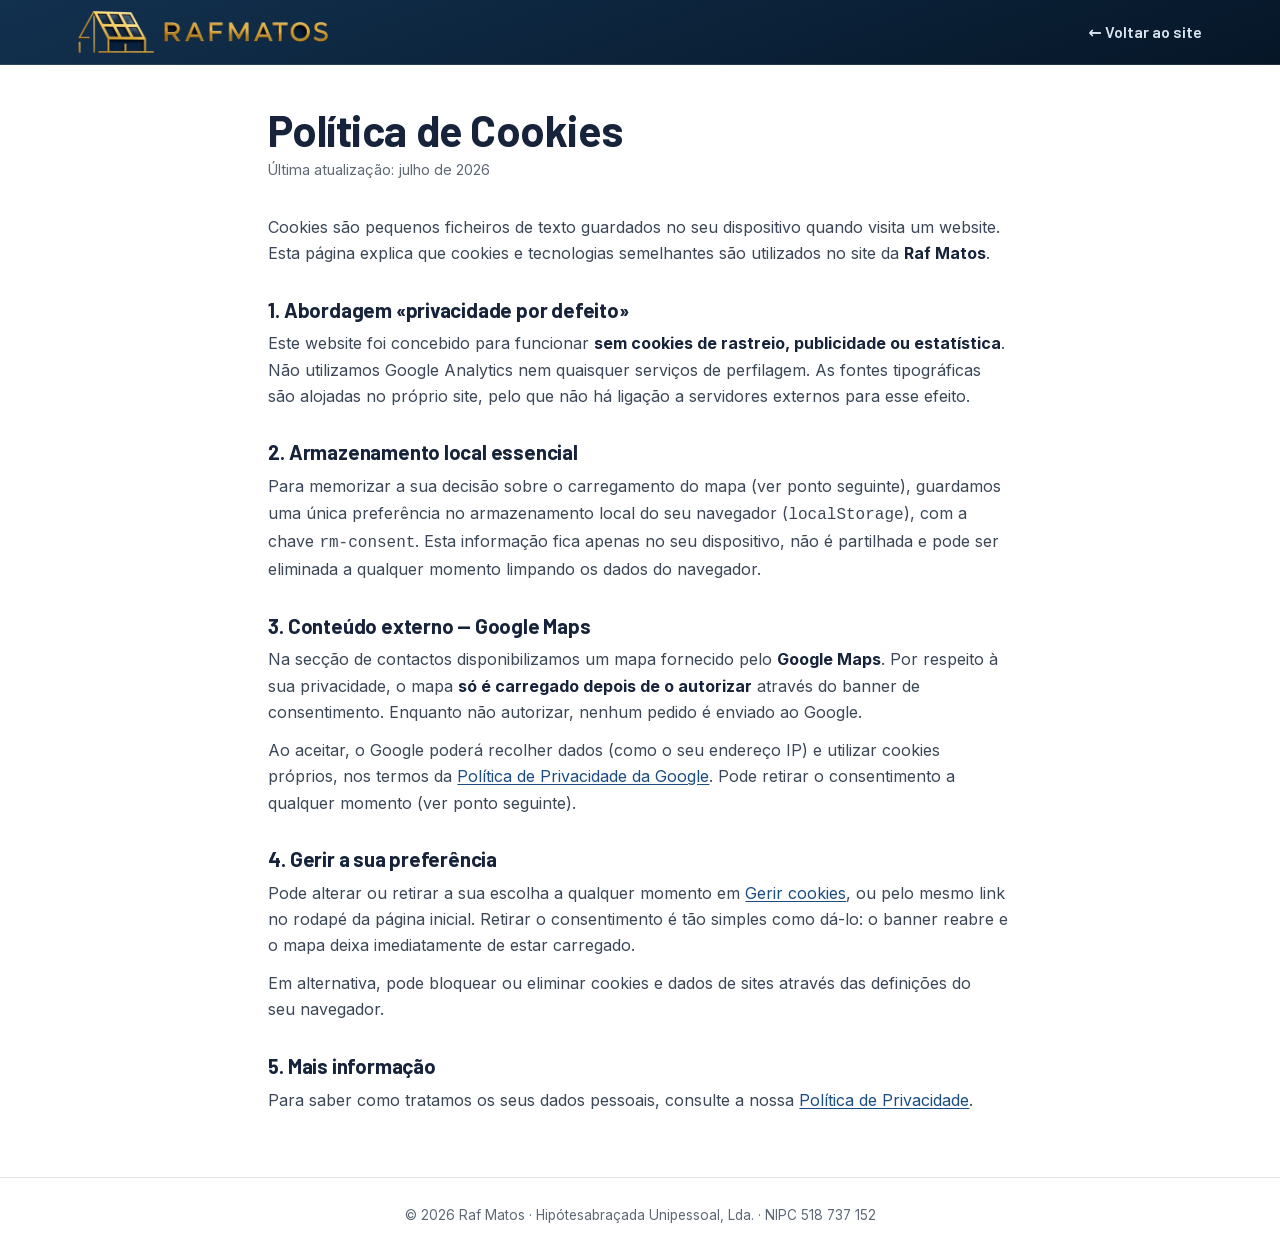
==== commit 39e46a9e: "Logótipo novo e paleta nova: dourado metálico sobre marinho O cliente mudou a arte. Era amarelo liso" ====
--- a/legal/cookies.html
+++ b/legal/cookies.html
@@ -7,19 +7,19 @@
   <meta name="description" content="Política de Cookies da Raf Matos — utilização de cookies e de conteúdos externos (Google Maps) neste website." />
   <link rel="canonical" href="https://rafmatos.pt/legal/cookies.html" />
   <meta name="robots" content="index, follow" />
-  <meta name="theme-color" content="#08356B" />
+  <meta name="theme-color" content="#0C2644" />
   <link rel="icon" type="image/png" href="../assets/img/favicon.png" />
   <link rel="apple-touch-icon" href="../assets/img/apple-touch-icon.png" />
   <link rel="stylesheet" href="../assets/css/fonts.css?v=be308d42" />
   <link rel="stylesheet" href="../assets/css/base.css?v=c4ff5a0f" />
-  <link rel="stylesheet" href="../assets/css/styles.css?v=67277753" />
+  <link rel="stylesheet" href="../assets/css/styles.css?v=b8f942b4" />
 </head>
 <body>
   <header class="legalhead">
     <div class="container">
       <a class="nav__brand" href="../index.html" aria-label="Raf Matos — início">
-        <img class="nav__mark" src="../assets/img/logo-mark.png" alt="" width="70" height="42" />
-        <img class="nav__word-img" src="../assets/img/logo-wordmark.png" alt="Raf Matos" width="133" height="20" />
+        <picture><source srcset="../assets/img/logo-mark.webp" type="image/webp"><img class="nav__mark" src="../assets/img/logo-mark.png" alt="" width="70" height="39" /></picture>
+        <picture><source srcset="../assets/img/logo-wordmark.webp" type="image/webp"><img class="nav__word-img" src="../assets/img/logo-wordmark.png" alt="Raf Matos" width="133" height="16" /></picture>
       </a>
       <a class="legal__back" href="../index.html">← Voltar ao site</a>
     </div>
@@ -53,6 +53,6 @@
     <p>© <span data-year>2026</span> Raf Matos · Hipótesabraçada Unipessoal, Lda. · NIPC 518 737 152</p>
   </footer>
 
-  <script src="../assets/js/main.js?v=bc5b4705" defer></script>
+  <script src="../assets/js/main.js?v=cb86dab4" defer></script>
 </body>
 </html>
--- a/assets/css/base.css
+++ b/assets/css/base.css
@@ -1,16 +1,36 @@
 /* =============================================================
    RAF MATOS — base.css
-   Design system: tokens (azul+amarelo do logo), tipografia, reset, primitivos.
+   Design system: tokens, tipografia, reset, primitivos.
+
+   PALETA — medida na arte nova do cliente, não escolhida a gosto
+   (_source/logo-novo/rafmatos_new_colors_and_logo.jpg):
+
+     fundo    #02142A a #0C2644  (tem vinheta; o valor limpo é o do centro)
+     dourado  #8D6625 a #FFE4AB  (é metálico, tem gama, não é uma cor só)
+
+   Duas notas que explicam porque há DOIS dourados:
+
+   1. Nenhum tom do metal serve como texto sobre marinho E sobre branco. O
+      dourado da marca (#D9A441) dá 6,8:1 sobre o marinho — ótimo — mas 2,3:1
+      sobre branco, que é ilegível. Para dourado sobre fundo claro usa-se
+      --gold-ink #8D6625, que é a sombra do próprio metal e dá 5,2:1.
+
+   2. O azul deixou de ser vivo. O logótipo antigo era amarelo sobre #1B4C82;
+      o novo é dourado sobre um marinho muito mais fundo. O --blue continua a
+      existir porque é a cor das ligações e dos ícones sobre fundo claro, onde
+      o dourado não tem contraste — mas foi aprofundado para acompanhar.
    ============================================================= */
 :root {
   /* ---- Marca ---- */
-  --blue:#0B57A4;        /* azul primário */
-  --blue-600:#094A8C;
-  --blue-050:#EAF2FB;
-  --navy:#08356B;        /* navy escuro (secções/footer) */
-  --navy-900:#0A2440;
-  --yellow:#F2B50A;      /* amarelo (acento / CTA) */
-  --yellow-600:#D99F00;
+  --blue:#1B4C82;        /* ligações e ícones sobre claro — 8,7:1 s/ branco */
+  --blue-600:#143C68;
+  --blue-050:#EDF2F9;
+  --navy:#0C2644;        /* o campo do logótipo */
+  --navy-900:#061627;    /* o tom da vinheta, para o fundo dos degradés */
+  --gold:#D9A441;        /* o dourado da marca — 6,8:1 sobre o marinho */
+  --gold-600:#C9922B;
+  --gold-ink:#8D6625;    /* dourado escuro, para texto dourado sobre claro */
+  --gold-soft:#F6D77A;   /* dourado claro, para texto miúdo sobre marinho */
   --wa:#25D366;
 
   /* ---- Neutros ---- */
@@ -20,13 +40,13 @@
   --bg-mut:#E9EEF5;
   --ink:#16233A;         /* títulos / texto forte */
   --body:#3B4757;        /* texto corrente */
-  --muted:#6C7789;       /* secundário */
+  --muted:#5E6875;       /* secundário. Era #6C7789 e chumbava o AA em dois sítios: 4,18:1 no fundo suave e 4,41:1 no fundo do mapa. Este dá 4,62:1 no pior deles. */
   --line:#E3E8F0;
   --line-2:#CFD7E3;
 
   /* ---- Gradientes ---- */
-  --grad-navy:linear-gradient(160deg,#0B4A93 0%,#08356B 55%,#0A2440 100%);
-  --grad-blue:linear-gradient(135deg,#1268BE 0%,#0B57A4 100%);
+  --grad-navy:linear-gradient(160deg,#12314F 0%,#0C2644 55%,#061627 100%);
+  --grad-blue:linear-gradient(135deg,#245C99 0%,#1B4C82 100%);
 
   /* ---- Tipografia ---- */
   --font-head:'Barlow', 'Segoe UI', system-ui, sans-serif;
@@ -38,9 +58,9 @@
   --radius-lg:20px;
   --radius-sm:8px;
   --radius-pill:999px;
-  --shadow-sm:0 2px 10px -4px rgba(11,55,107,.22);
-  --shadow:0 18px 44px -22px rgba(11,55,107,.40);
-  --shadow-yellow:0 12px 26px -12px rgba(217,159,0,.6);
+  --shadow-sm:0 2px 10px -4px rgba(12,38,68,.24);
+  --shadow:0 18px 44px -22px rgba(12,38,68,.44);
+  --shadow-gold:0 12px 26px -12px rgba(201,146,43,.55);
 
   /* ---- Movimento ---- */
   --t-fast:.16s ease;
@@ -67,8 +87,8 @@
 button{font:inherit;color:inherit;cursor:pointer;background:none;border:none}
 input,textarea,select,button{font:inherit}
 ul[class],ol[class]{list-style:none;padding:0}
-:focus-visible{outline:3px solid var(--yellow);outline-offset:2px;border-radius:4px}
-::selection{background:var(--yellow);color:var(--ink)}
+:focus-visible{outline:3px solid var(--gold);outline-offset:2px;border-radius:4px}
+::selection{background:var(--gold);color:var(--ink)}
 
 /* ---------------- TIPOGRAFIA ---------------- */
 h1,h2,h3,h4{font-family:var(--font-head);font-weight:700;line-height:1.08;color:var(--ink);letter-spacing:-.01em}
@@ -78,7 +98,7 @@
 p{text-wrap:pretty}
 strong{font-weight:700;color:var(--ink)}
 .text-blue{color:var(--blue)}
-.text-yellow{color:var(--yellow-600)}
+.text-yellow{color:var(--gold-600)}
 
 /* ---------------- LAYOUT ---------------- */
 .container{width:100%;max-width:var(--maxw);margin-inline:auto;padding-inline:var(--gutter)}
@@ -90,7 +110,7 @@
 .section-head{max-width:46rem;margin-bottom:clamp(1.8rem,4vw,3rem)}
 .section-head--center{margin-inline:auto;text-align:center}
 .eyebrow{display:inline-flex;align-items:center;gap:.55rem;font-family:var(--font-head);font-weight:700;font-size:.82rem;letter-spacing:.16em;text-transform:uppercase;color:var(--blue)}
-.eyebrow::before{content:"";width:26px;height:3px;border-radius:2px;background:var(--yellow)}
+.eyebrow::before{content:"";width:26px;height:3px;border-radius:2px;background:var(--gold)}
 .section-head--center .eyebrow::before{display:none}
 .section-title{margin-top:.55rem}
 .section-lead{margin-top:.9rem;font-size:var(--fs-lead);color:var(--muted)}
@@ -106,8 +126,8 @@
 .btn:hover{transform:translateY(-2px)}
 .btn:active{transform:translateY(0)}
 .btn svg{width:1.15em;height:1.15em;flex:none}
-.btn--primary{background:var(--yellow);color:var(--ink);box-shadow:var(--shadow-yellow)}
-.btn--primary:hover{background:var(--yellow-600)}
+.btn--primary{background:var(--gold);color:var(--ink);box-shadow:var(--shadow-gold)}
+.btn--primary:hover{background:var(--gold-600)}
 .btn--blue{background:var(--blue);color:#fff}
 .btn--blue:hover{background:var(--blue-600)}
 .btn--dark{background:var(--navy);color:#fff}
--- a/assets/css/styles.css
+++ b/assets/css/styles.css
@@ -5,11 +5,11 @@
 /* ---------------- HEADER / NAVBAR (azul-marinho, logo amarelo) ---------------- */
 .site-header{
   position:fixed;top:0;left:0;right:0;z-index:100;
-  background:linear-gradient(160deg,rgba(11,74,147,.92),rgba(10,36,64,.95));
+  background:linear-gradient(160deg,rgba(18,49,79,.92),rgba(6,22,39,.95));
   -webkit-backdrop-filter:saturate(160%) blur(12px);backdrop-filter:saturate(160%) blur(12px);
   border-bottom:1px solid rgba(255,255,255,.08);transition:background var(--t),box-shadow var(--t),border-color var(--t);
 }
-.site-header.is-scrolled{background:linear-gradient(160deg,rgba(9,64,130,.97),rgba(8,30,55,.985));box-shadow:0 10px 30px -18px rgba(0,0,0,.6)}
+.site-header.is-scrolled{background:linear-gradient(160deg,rgba(20,60,104,.97),rgba(6,22,39,.985));box-shadow:0 10px 30px -18px rgba(0,0,0,.6)}
 .nav{display:flex;align-items:center;gap:1.1rem;padding-block:12px;transition:padding var(--t)}
 .site-header.is-scrolled .nav{padding-block:7px}
 
@@ -26,21 +26,21 @@
 .nav__spacer{flex:1}
 .nav__links{display:flex;align-items:center;gap:.1rem}
 .nav__links a{display:inline-block;font-family:var(--font-head);font-weight:600;font-size:1rem;color:#DCE6F2;padding:.5em .8em;border-radius:8px;position:relative;transition:color var(--t-fast)}
-.nav__links a::after{content:"";position:absolute;left:.8em;right:.8em;bottom:.28em;height:3px;border-radius:2px;background:var(--yellow);transform:scaleX(0);transform-origin:left;transition:transform var(--t)}
+.nav__links a::after{content:"";position:absolute;left:.8em;right:.8em;bottom:.28em;height:3px;border-radius:2px;background:var(--gold);transform:scaleX(0);transform-origin:left;transition:transform var(--t)}
 .nav__links a:hover{color:#fff}
 .nav__links a.is-current{color:#fff}
 .nav__links a:hover::after,.nav__links a.is-current::after{transform:scaleX(1)}
 .nav__actions{display:flex;align-items:center;gap:.6rem}
 
 .nav__toggle{display:none;width:48px;height:48px;border-radius:10px;border:1.5px solid rgba(255,255,255,.28);align-items:center;justify-content:center;background:rgba(255,255,255,.06)}
-.nav__toggle:hover{border-color:var(--yellow)}
+.nav__toggle:hover{border-color:var(--gold)}
 .nav__burger,.nav__burger::before,.nav__burger::after{content:"";display:block;width:22px;height:2.6px;border-radius:2px;background:#fff;transition:transform var(--t),opacity var(--t-fast)}
 .nav__burger{position:relative}.nav__burger::before{position:absolute;top:-7px}.nav__burger::after{position:absolute;top:7px}
 
 /* ---------------- MENU MOBILE (ECRÃ INTEIRO) ---------------- */
 .mobile-menu{position:fixed;inset:0;z-index:130;background:var(--grad-navy);color:#fff;overflow:hidden auto;opacity:0;visibility:hidden;transform:translateY(-8px);transition:opacity .32s var(--ease),transform .38s var(--ease),visibility .32s}
 .mobile-menu.is-open{opacity:1;visibility:visible;transform:none}
-.mobile-menu::before{content:"";position:absolute;top:0;left:0;right:0;height:6px;background:var(--yellow)}
+.mobile-menu::before{content:"";position:absolute;top:0;left:0;right:0;height:6px;background:var(--gold)}
 .mobile-menu__inner{position:relative;z-index:2;min-height:100%;display:flex;flex-direction:column;gap:1.2rem;padding:20px var(--gutter) calc(28px + env(safe-area-inset-bottom));max-width:640px;margin-inline:auto}
 .mobile-menu__top{display:flex;align-items:center;justify-content:space-between;color:#fff}
 .mobile-menu__top .nav__word-img{height:24px;width:auto}
@@ -49,8 +49,8 @@
 .mobile-menu__nav{margin-top:.5rem}
 .mobile-menu__nav ul{display:flex;flex-direction:column;list-style:none;padding:0;margin:0}
 .mobile-menu__nav a{display:flex;align-items:baseline;gap:.9rem;font-family:var(--font-head);font-weight:700;font-size:clamp(1.6rem,7vw,2.2rem);color:#fff;padding:.42em 0;border-bottom:1px solid rgba(255,255,255,.12)}
-.mobile-menu__nav a span{font-size:.8rem;color:var(--yellow);font-weight:700;min-width:2ch}
-.mobile-menu__nav a:hover{color:var(--yellow)}
+.mobile-menu__nav a span{font-size:.8rem;color:var(--gold);font-weight:700;min-width:2ch}
+.mobile-menu__nav a:hover{color:var(--gold)}
 .mobile-menu__footer{margin-top:auto;display:flex;flex-direction:column;gap:1rem;padding-top:1.4rem}
 .mobile-menu__contact{display:flex;flex-direction:column;gap:.3rem;color:#C7D5E8}
 .mobile-menu__contact a{color:#C7D5E8}.mobile-menu__contact a:hover{color:#fff}
@@ -66,7 +66,29 @@
   .nav__word-img{height:21px}
   .site-header.is-scrolled .nav__mark{height:38px}
 }
-@media (max-width:420px){ .nav__word small{display:none} }
+/* O nome novo é 23% mais largo que o antigo — a mesma altura dá 8,2 de
+   proporção em vez de 6,7. A 360 px isso empurrava o botão do menu para fora do
+   ecrã (media: acabava a 362 num espaço de 345) e nas páginas legais fazia a
+   página ganhar barra horizontal. Aqui a marca encolhe o suficiente para caber
+   outra vez, com folga. */
+@media (max-width:420px){
+  .nav__word small{display:none}
+  .nav__mark{height:38px}
+  .nav__word-img{height:17px}
+  .site-header.is-scrolled .nav__mark{height:34px}
+  .site-header.is-scrolled .nav__word-img{height:15px}
+}
+/* Ecrãs de 320 px ainda existem. Aqui a marca inteira mais o botão do menu
+   davam 278 px num espaço de 269, e o botão ficava cortado pela margem. */
+@media (max-width:360px){
+  .nav__mark{height:34px}
+  .nav__word-img{height:15px}
+}
+/* No cabeçalho das páginas legais não há espaço para o nome ao lado do botão
+   «Voltar ao site». Fica a marca, que já liga à entrada. */
+@media (max-width:560px){
+  .legalhead .nav__word-img{display:none}
+}
 
 /* ---------------- HERO ---------------- */
 /* Uma fotografia a ocupar o topo inteiro, o H1 e uma acção. Mais nada.
@@ -140,12 +162,12 @@
 /* A mesma régua amarela de 3px que abre a lista de serviços: costura o hero à
    secção seguinte e põe a marca no topo sem gastar uma palavra. */
 .hero__copy::before{content:"";display:block;width:56px;height:3px;border-radius:2px;
-  background:var(--yellow);margin-bottom:clamp(.85rem,2vw,1.2rem)}
+  background:var(--gold);margin-bottom:clamp(.85rem,2vw,1.2rem)}
 .hero__title{
   font-size:clamp(2.15rem,1.05rem + 3.4vw,3.6rem);line-height:1.04;letter-spacing:-.015em;
   color:#fff;text-wrap:balance;overflow-wrap:break-word;
 }
-.hero__title .hl{color:var(--yellow)}
+.hero__title .hl{color:var(--gold)}
 .hero__actions{display:flex;flex-wrap:wrap;align-items:center;gap:.8rem 1.5rem;
   margin-top:clamp(1.25rem,2.6vw,1.8rem)}
 /* O telefone e a nota do custo da chamada só existem no computador — a razão
@@ -187,8 +209,8 @@
   .hero__tel{display:inline-flex;align-items:center;gap:.5em;min-height:48px;padding-inline:2px;
     font-family:var(--font-head);font-weight:700;font-size:1.12rem;color:#fff;
     text-decoration:underline;text-decoration-thickness:2px;text-underline-offset:.42em;
-    text-decoration-color:rgba(242,181,10,.95);transition:text-decoration-color var(--t-fast)}
-  .hero__tel svg{width:1.05em;height:1.05em;flex:none;color:var(--yellow)}
+    text-decoration-color:rgba(217,164,65,.95);transition:text-decoration-color var(--t-fast)}
+  .hero__tel svg{width:1.05em;height:1.05em;flex:none;color:var(--gold)}
   .hero__tel:hover{text-decoration-color:#fff}
   /* O .call-note global vive a opacity .72; sobre fotografia isso deixaria os
      12,5px abaixo do AA. Fixo a cor e devolvo a opacidade a 1. */
@@ -240,7 +262,7 @@
 .section.services{padding-block:clamp(2.4rem,5.5vw,4.6rem)}
 .services .section-head{margin-bottom:clamp(1.3rem,3vw,2.1rem)}
 
-.services__list{max-width:980px;margin-inline:auto;border-top:3px solid var(--yellow);border-bottom:1px solid var(--line-2)}
+.services__list{max-width:980px;margin-inline:auto;border-top:3px solid var(--gold);border-bottom:1px solid var(--line-2)}
 /* Base (telemóvel): ícone e nome na mesma linha, descrição por baixo. */
 .svc{display:grid;grid-template-columns:auto minmax(0,1fr);grid-template-areas:"ico name" ". desc";column-gap:.65rem;row-gap:.1rem;padding-block:.9rem}
 .svc + .svc{border-top:1px solid var(--line)}
@@ -267,8 +289,8 @@
 .ba__img{position:absolute;inset:0;width:100%;height:100%;object-fit:cover;pointer-events:none}
 .ba__after{clip-path:inset(0 0 0 var(--pos,50%))}
 .ba__tag{position:absolute;top:10px;font-family:var(--font-head);font-weight:700;font-size:.74rem;letter-spacing:.05em;text-transform:uppercase;padding:.3em .7em;border-radius:6px;color:#fff;z-index:3}
-.ba__tag--a{left:10px;background:rgba(11,55,107,.85)}
-.ba__tag--b{right:10px;background:var(--yellow);color:var(--ink)}
+.ba__tag--a{left:10px;background:rgba(12,38,68,.85)}
+.ba__tag--b{right:10px;background:var(--gold);color:var(--ink)}
 .ba__handle{position:absolute;top:0;bottom:0;left:var(--pos,50%);width:3px;background:#fff;transform:translateX(-50%);z-index:2;box-shadow:0 0 0 1px rgba(0,0,0,.15)}
 .ba__grip{position:absolute;top:50%;left:50%;transform:translate(-50%,-50%);width:40px;height:40px;border-radius:50%;background:#fff;box-shadow:var(--shadow-sm);display:flex;align-items:center;justify-content:center;color:var(--blue);cursor:ew-resize}
 .ba__grip svg{width:22px;height:22px}
@@ -279,67 +301,244 @@
 @media (pointer:coarse){.ba__range{pointer-events:none}}
 .ba__cap{padding:.9rem 1.1rem;font-family:var(--font-head);font-weight:600;color:var(--ink)}
 
-/* ---------------- OBRAS / GALERIA ---------------- *
-   Grelha regular: TODAS as fotografias na mesma moldura 3:4 (retrato).
-   Porque: as 12 originais so tem dois extremos e nada pelo meio — 0,45
-   (vertical de telemovel, 8 ficheiros) e 2,23 (corte panoramico herdado do
-   Facebook, 4 ficheiros). O mosaico por colunas herdava essas proporcoes e
-   punha uma tira altissima ao lado de uma nesga achatada. Aqui a moldura e
-   sempre a mesma e a fotografia entra em `cover`.
-   Escolheu-se retrato (e nao quadrado) porque 8 das 12 ja sao verticais: o
-   3:4 guarda-lhes 60% da altura contra 45% do quadrado, e assenta no formato
-   do proprio telemovel.
-   O que o corte tira nao se perde: a lightbox abre a fotografia inteira
-   (object-fit:contain) — e o texto da seccao diz isso ao visitante.
-
-   COLUNAS: 2 / 3 / 4. Todas dividem 12 e 6 sem sobras, por isso nunca ha
-   ultima linha coxa — nem com os 6 iniciais do data-collapse nem com os 12
-   depois do "Ver mais". Se um dia o numero de fotografias deixar de ser
-   multiplo de 12 e de 6, a ultima linha fica incompleta (nao parte nada). */
-.gallery{display:grid;grid-template-columns:repeat(2,minmax(0,1fr));gap:.7rem}
-@media (min-width:601px){.gallery{grid-template-columns:repeat(3,minmax(0,1fr));gap:1rem}}
-@media (min-width:960px){.gallery{grid-template-columns:repeat(4,minmax(0,1fr))}}
-
-.gitem{position:relative;margin:0;border-radius:var(--radius);overflow:hidden;cursor:zoom-in;box-shadow:var(--shadow-sm);background:var(--bg-soft);display:block}
+/* ---------------- OBRAS / CARROSSEL ---------------- *
+   FAIXA COM ESPREITADELA. Uma unica fila horizontal com scroll nativo e
+   scroll-snap: ve-se a peca actual e uma nesga da seguinte encostada ao bordo
+   direito. Essa nesga E a afordancia — diz "ha mais, arraste" sem uma linha de
+   texto e sem um byte de JavaScript. As setas e a barra de progresso sao um
+   extra que o JS acrescenta por cima; sem JS a faixa percorre-se na mesma com
+   o dedo, com o trackpad e com as setas do teclado.
+
+   A MOLDURA 3:4 MANTEM-SE, e aqui e ainda mais precisa do que na grelha: as
+   12 fotografias so tem dois extremos e nada pelo meio — 0,45 (vertical de
+   telemovel, 8 ficheiros) e 2,23 (corte panoramico herdado do Facebook, 4
+   ficheiros). Numa fila horizontal, proporcoes livres nao dariam so molduras
+   feias: dariam uma faixa que MUDA DE ALTURA a cada peca que passa, e a pagina
+   inteira a saltar por baixo dela. Moldura fixa, `cover` por dentro, e o
+   enquadramento de cada fotografia em style="--pos:x y" no HTML.
+   O que o corte tira nao se perde: a lightbox abre a fotografia inteira. */
+/* A margem de baixo e do carrossel e nao do bloco seguinte: a barra de
+   progresso e o ultimo elemento da faixa e sem ela o "Quer ver o seu espaco
+   assim?" encostava-se-lhe (medido: 36px entre os dois). */
+.carrossel{position:relative;margin-bottom:clamp(1.7rem,4vw,2.6rem)}
+.carrossel__janela{position:relative}
+
+/* --n = quantas pecas cabem no ecra, COM CASA DECIMAL — a parte fraccionaria e
+   a espreitadela. Nao ha "peca a 85% e ponto": a nesga tem de ser larga o
+   suficiente para se ler como fotografia cortada e nao como um risco.
+   Medido a 390px: peca de 317px (81% do ecra) e 44px de nesga; a 320px,
+   253px de peca e 39px de nesga. */
+.carrossel__faixa{
+  --gap:.7rem; --n:1.08;
+  display:grid;grid-auto-flow:column;
+  grid-auto-columns:calc((100% - var(--n) * var(--gap)) / var(--n));
+  gap:var(--gap);
+  /* A faixa sangra ate ao bordo do .container (margem negativa igual ao gutter)
+     e devolve esse espaco como padding POR DENTRO. Assim a primeira peca fica
+     alinhada com o titulo, a ultima respira no fim, e a nesga da direita e
+     cortada pelo bordo do ecra em vez de o ser por uma margem — que e o que faz
+     a faixa parecer continuar para la do ecra.
+     A pagina nao cresce com isto: a faixa tem overflow proprio, por isso o
+     excedente nunca chega ao documento.
+     Assenta em `--gutter` ser exactamente o padding-inline do .container; se um
+     dia o .container levar outro padding nalgum breakpoint, a faixa fica com
+     uma aresta de um lado.
+     O scroll-padding e obrigatorio, nao decorativo: sem ele o primeiro snap
+     alinha a peca 1 com o bordo do ECRA e come o gutter da esquerda. */
+  margin-inline:calc(var(--gutter) * -1);
+  padding-inline:var(--gutter);
+  scroll-padding-inline:var(--gutter);
+  /* folga vertical: sem ela o overflow-y corta a sombra das molduras */
+  padding-block:3px 10px;
+  overflow-x:auto;overflow-y:hidden;
+  scroll-snap-type:x mandatory;
+  scroll-behavior:smooth;
+  /* Trava so o encadeamento HORIZONTAL (nao dispara o "voltar atras" do browser
+     ao chegar ao fim da faixa). O eixo vertical fica em `auto` de proposito: e
+     ele que entrega o deslize para cima/baixo a pagina em vez de o engolir —
+     foi este o defeito que tivemos no comparador Antes & Depois. */
+  overscroll-behavior-x:contain;
+  -webkit-overflow-scrolling:touch;
+  scrollbar-width:none;
+}
+.carrossel__faixa::-webkit-scrollbar{display:none}
+/* O anel de foco vai para DENTRO (offset negativo): a faixa chega aos bordos do
+   ecra e um anel por fora ficava cortado ao meio, so com as linhas de cima e de
+   baixo visiveis. */
+.carrossel__faixa:focus-visible{outline:3px solid var(--gold);outline-offset:-3px;border-radius:var(--radius)}
+/* O corte dos 440px nao e um numero redondo: e o telemovel mais largo que
+   existe em retrato (430px). Ate ai a peca ocupa quase o ecra; a partir dai
+   comeca a encolher, senao aos 600px dava uma moldura de 500x667 — mais alta
+   do que a maior parte das janelas. Os passos sao sempre ~1,45x uns dos
+   outros, para nenhuma largura ter um salto maior do que os outros. */
+@media (min-width:440px){.carrossel__faixa{--gap:1rem;--n:1.6}}
+@media (min-width:601px){.carrossel__faixa{--n:2.35}}
+@media (min-width:960px){.carrossel__faixa{--n:3.35}}
+@media (min-width:1200px){.carrossel__faixa{--n:4.3}}
+/* Telemovel deitado: 1,08 pecas dava uma moldura 3:4 mais alta do que o ecra
+   inteiro e nao se via uma fotografia de uma vez. */
+@media (orientation:landscape) and (max-height:520px){.carrossel__faixa{--n:3.35}}
+@media (prefers-reduced-motion:reduce){.carrossel__faixa{scroll-behavior:auto}}
+
+/* scroll-snap-stop fica em `normal` (o valor por omissao) de proposito: com
+   `always` cada deslize so avancaria UMA peca e chegar a decima segunda dava
+   doze gestos. */
+.gitem{position:relative;margin:0;border-radius:var(--radius);overflow:hidden;cursor:zoom-in;box-shadow:var(--shadow-sm);background:var(--bg-soft);display:block;scroll-snap-align:start}
 /* aspect-ratio na propria <img> (e nao na <figure>) reserva a caixa antes de
-   a fotografia carregar: a galeria deixa de empurrar a pagina para baixo
-   quando as imagens chegam (medido: 0px de layout shift em toda a linha). */
-.gitem img{width:100%;height:auto;aspect-ratio:3/4;object-fit:cover;object-position:var(--pos,50% 50%);display:block;transition:transform .6s var(--ease)}
-/* O guarda (hover:hover) e obrigatorio: sem ele o :hover fica agarrado ao
-   tile depois de um toque e a fotografia continua ampliada. */
+   a fotografia carregar: a faixa deixa de mudar de altura quando as imagens
+   chegam.
+   O tecto de altura e para o ecra DEITADO: a 844x390 a moldura 3:4 pedia 288px
+   de altura e a legenda saia por baixo do ecra com a barra de progresso. 70svh
+   corta 15px e faz caber tudo. Em retrato NUNCA chega a pegar (medido: a pior
+   largura, 439px, pede 484px de moldura contra 652px de tecto), e quando pega
+   corta todas as pecas na mesma medida — as molduras continuam iguais entre si,
+   que era a razao de ser da moldura fixa. */
+.gitem img{width:100%;height:auto;aspect-ratio:3/4;object-fit:cover;object-position:var(--pos,50% 50%);display:block;transition:transform .6s var(--ease);
+  max-height:70vh;max-height:70svh}
+/* O guarda (hover:hover) e obrigatorio: sem ele o :hover fica agarrado a peca
+   depois de um toque e a fotografia continua ampliada. */
 @media (hover:hover){.gitem:hover img{transform:scale(1.05)}}
 
-/* ENQUADRAMENTO: vive no HTML, em style="--pos:x y", ao lado do <img> a que
+/* ENQUADRAMENTO: vive no HTML, em style="--pos:x y", ao lado da <img> a que
    pertence. Deliberadamente NAO em selectores por nome de ficheiro: esses
    falham em silencio quando alguem renomeia ou substitui uma fotografia.
-   Fotografia nova entra sem --pos e fica ao centro; se o assunto estiver
-   descentrado, acrescenta-se --pos a essa <figure>. O centro geometrico
-   raramente e o centro do assunto — as 4 panoramicas perdem 66% da largura
-   e as 8 verticais 40% da altura. */
-
-/* LEGENDA sempre visivel. Antes so aparecia no :hover, ou seja NUNCA no
-   telemovel — e o cliente ve o site no telemovel. Fica sobreposta dentro da
-   moldura 3:4, por isso custa ZERO pixels de altura a seccao.
+   Fotografia nova entra sem --pos e fica ao centro. */
+
+/* LEGENDA sempre visivel — no telemovel nao ha hover. Fica sobreposta dentro
+   da moldura, por isso custa ZERO pixels de altura a faixa.
    O veu e de alfa FIXO (nao um degrade por baixo do texto): assim o contraste
-   nao depende da fotografia nem do numero de linhas da legenda. Branco sobre
+   nao depende da fotografia nem do numero de linhas. Branco sobre
    rgba(22,35,58,.9) — o token --ink — da 11,6:1 no pior caso possivel (uma
-   fotografia 100% branca). AA pede 4,5:1. Escolheu-se --ink e nao --navy
-   porque o azul saturado lia-se como um autocolante colado sobre as
-   fotografias claras; o --ink le-se como sombra.
+   fotografia 100% branca por baixo). AA pede 4,5:1.
    O esbatimento por cima e uma curva acelerada (quase nada no topo) para nao
    deixar aresta visivel — um degrade linear cria uma banda de Mach no inicio.
    `pointer-events:none` deixa o toque atravessar para a imagem e abrir a
    lightbox. */
 .gitem figcaption{position:absolute;left:0;right:0;bottom:0;padding:.42rem .5rem .48rem;color:#fff;font-family:var(--font-head);font-weight:600;font-size:.77rem;line-height:1.25;background:rgba(22,35,58,.9);text-shadow:0 1px 3px rgba(22,35,58,.6);pointer-events:none}
 .gitem figcaption::before{content:"";position:absolute;left:0;right:0;bottom:100%;height:2.4rem;background:linear-gradient(180deg,rgba(22,35,58,0) 0%,rgba(22,35,58,.06) 30%,rgba(22,35,58,.18) 50%,rgba(22,35,58,.40) 68%,rgba(22,35,58,.66) 84%,rgba(22,35,58,.9) 100%)}
-/* A legenda so cresce aos 760px. O corte a 601px e o da GRELHA (3 colunas),
-   e a 601px uma coluna de 3 e tao estreita como uma de 2 num telemovel:
-   subir ali a fonte punha quatro legendas a partir em duas linhas. */
-@media (min-width:760px){.gitem figcaption{padding:.55rem .8rem .6rem;font-size:.9rem}}
+/* A legenda cresce aos 521px e nao aos 760px da grelha antiga: na faixa a peca
+   a 521px ja tem 287px de largura (contra 165px que a grelha de 3 colunas dava
+   a essa largura), e a legenda mais comprida — "Revestimento tipo marmore" —
+   mede 173px a .9rem. Cabe numa linha em toda a gama a partir daqui; medido em
+   521, 601, 768 e 960px, sempre uma linha. */
+@media (min-width:521px){.gitem figcaption{padding:.55rem .8rem .6rem;font-size:.9rem}}
 
 @media (prefers-reduced-motion:reduce){.gitem img{transition:none}.gitem:hover img{transform:none}}
 
+/* SETAS. `display:none` na base e a regra de hover a reactiva-las: assim o
+   atributo `hidden` do HTML continua a mandar (o atributo nao esconde nada
+   quando o CSS declara um display) e num ecra tactil nunca aparecem — quem tem
+   dedo tem o gesto, e duas bolas brancas por cima das fotografias so tapavam
+   obra. 46px de alvo (>=44px). */
+.carrossel__seta{
+  display:none;position:absolute;z-index:2;
+  top:calc(50% - 4px);transform:translateY(-50%);
+  width:46px;height:46px;padding:0;border:0;border-radius:50%;
+  align-items:center;justify-content:center;cursor:pointer;
+  background:rgba(255,255,255,.95);color:var(--navy);
+  box-shadow:0 8px 22px -8px rgba(12,38,68,.6),0 0 0 1px rgba(12,38,68,.12);
+  transition:opacity var(--t),background var(--t),color var(--t);
+}
+@media (hover:hover){.carrossel__seta:not([hidden]){display:flex}}
+.carrossel__seta svg{width:22px;height:22px}
+.carrossel__seta--prev{inset-inline-start:8px}
+.carrossel__seta--next{inset-inline-end:8px}
+@media (hover:hover){.carrossel__seta:hover{background:#fff;color:var(--blue)}}
+/* No inicio e no fim a seta correspondente desaparece em vez de ficar la a
+   nao fazer nada. `disabled` — e nao aria-disabled — porque ela desaparece
+   MESMO (opacity:0): um botao invisivel que continuasse na ordem de tabulacao
+   dava uma paragem de Tab sem nada para ver, que e a falha 2.4.7. Com
+   `disabled` sai da ordem de tabulacao ao mesmo tempo que sai da vista. */
+.carrossel__seta[disabled]{opacity:0;pointer-events:none}
+@media (prefers-reduced-motion:reduce){.carrossel__seta{transition:none}}
+
+/* BARRA DE PROGRESSO em vez de pontos: com 12 fotografias, doze pontinhos sao
+   ruido visual e alvos de toque pequenos de mais. A barra diz duas coisas ao
+   mesmo tempo — onde vamos e QUANTO FALTA — e nao cresce com o numero de
+   fotografias. Azul --blue sobre --line-2: 4,97:1, acima dos 3:1 que a WCAG
+   pede a um elemento nao textual. */
+.carrossel__barra{position:relative;height:4px;width:min(260px,52%);margin:1.15rem auto 0;border-radius:var(--radius-pill);background:var(--line-2);overflow:hidden}
+.carrossel__barra[hidden]{display:none}
+.carrossel__polegar{position:absolute;inset-block:0;left:0;width:30%;border-radius:inherit;background:var(--blue);transition:transform .15s linear,width .2s ease}
+@media (prefers-reduced-motion:reduce){.carrossel__polegar{transition:none}}
+
+/* A chamada final estava alinhada a esquerda por baixo de uma seccao centrada —
+   nao tinha uma unica regra em lado nenhum do site. */
+.obras__cta{display:flex;flex-direction:column;align-items:center;gap:.9rem;text-align:center}
+
+
+/* ============================================================
+   BLOCO SEPARADO — NAO E DO CARROSSEL. Vai no fim do styles.css.
+   Se outra sessao ja tiver escrito CSS para a lightbox, deitem este fora.
+   ============================================================ */
+
+/* ---------------- LIGHTBOX ---------------- *
+   NAO E DO CARROSSEL: a marcacao (#lightbox) e o JS que a abre ja existiam, mas
+   nao havia UMA regra de CSS para eles em lado nenhum — nem no ficheiro de
+   trabalho nem no HEAD do git. Sem isto a "lightbox" e um bloco sem estilo no
+   fim do documento, sempre visivel, com a fotografia esticada (object-fit
+   computa `fill`) — ou seja, a promessa "clique para ver a fotografia inteira",
+   que e o que justifica cortar as 12 fotografias em 3:4, nao se cumpre nem hoje
+   com a grelha nem amanha com o carrossel.
+   Fecha-se com `[hidden]`? Nao: o JS nao mexe no atributo hidden, so na classe
+   .is-open e no aria-hidden. Por isso e a classe que manda aqui. */
+.lightbox{
+  position:fixed;inset:0;z-index:200;/* acima do menu (130) e do banner (180) */
+  display:flex;align-items:center;justify-content:center;
+  padding:clamp(.8rem,3vw,2rem);
+  background:rgba(6,22,39,.94);
+  opacity:0;visibility:hidden;transition:opacity var(--t),visibility var(--t);
+}
+.lightbox.is-open{opacity:1;visibility:visible}
+@media (prefers-reduced-motion:reduce){.lightbox{transition:none}}
+/* A figura nao pode crescer alem do ecra: e o `min-height:0` que deixa a <img>
+   encolher dentro dela (sem ele um flex item nao desce abaixo do seu conteudo e
+   a fotografia saia por baixo). */
+.lightbox__figure{margin:0;max-width:100%;max-height:100%;display:flex;flex-direction:column;align-items:center;gap:.7rem;min-height:0}
+/* `contain` e o contrato desta janela: aqui ve-se a fotografia INTEIRA, com as
+   proporcoes dela, seja panoramica ou vertical. */
+.lightbox__img{max-width:100%;max-height:100%;min-height:0;object-fit:contain;border-radius:var(--radius);background:var(--navy-900)}
+.lightbox__cap{flex:none;color:#fff;font-family:var(--font-head);font-weight:600;font-size:.95rem;text-align:center}
+/* 52px de alvo. O fundo dos botoes e ESCURO e nao claro: eles ficam por cima da
+   fotografia (num ecra largo o `contain` deixa-a chegar aos lados) e um branco a
+   14% sobre uma cozinha branca dava um icone que praticamente desaparecia.
+   Branco sobre rgba(6,22,39,.82) por cima da fotografia mais clara possivel
+   (100% branca) = 8,98:1; sobre o veu escuro da propria lightbox, 16,1:1. */
+.lightbox__btn{
+  position:absolute;z-index:2;width:52px;height:52px;padding:0;border:0;border-radius:50%;
+  display:flex;align-items:center;justify-content:center;cursor:pointer;
+  background:rgba(6,22,39,.82);color:#fff;
+  transition:background var(--t-fast),color var(--t-fast);
+}
+.lightbox__btn svg{width:26px;height:26px}
+@media (hover:hover){.lightbox__btn:hover{background:#fff;color:var(--navy)}}
+.lightbox__btn--close{top:max(.6rem,env(safe-area-inset-top));inset-inline-end:.6rem}
+.lightbox__btn--prev{inset-inline-start:.4rem;top:50%;transform:translateY(-50%)}
+.lightbox__btn--next{inset-inline-end:.4rem;top:50%;transform:translateY(-50%)}
+/* Em ecra estreito as setas descem para uma fila POR BAIXO. Se ficassem nos
+   lados, tinham de ser descontados 120px de largura a fotografia — e as quatro
+   panoramicas, que ja perdem 66% da largura na moldura da faixa, abriam com
+   118px de altura. Medido a 390px: a panoramica passou de 262x118 para 364x164
+   e a vertical de 262x581 para 324x717. */
+@media (max-width:600px){
+  .lightbox{padding-block-end:78px}
+  .lightbox__btn--prev,.lightbox__btn--next{top:auto;bottom:13px;transform:none}
+  .lightbox__btn--prev{inset-inline-start:calc(50% - 62px)}
+  .lightbox__btn--next{inset-inline-end:calc(50% - 62px)}
+}
+
+/* ---------------- OBRAS · CTA ---------------- */
+/* Perdido no mesmo recorte que levou a lightbox: sem isto o «Quer ver o seu
+   espaco assim?» ficava encostado a esquerda por baixo de uma seccao
+   centrada. */
+.obras__cta{margin-top:2.4rem;display:flex;flex-direction:column;align-items:center;gap:.9rem;text-align:center}
+.obras__cta p{font-family:var(--font-head);font-weight:600;font-size:1.15rem;color:var(--ink)}
+
 /* ---------------- VER MAIS (mobile) ---------------- */
+/* Levado no mesmo recorte que levou a lightbox e o .obras__cta: sem isto o
+   botao do Antes & Depois fica encostado a esquerda, sem centragem nem
+   largura minima. A galeria ja nao usa isto (passou a faixa), mas o
+   comparador Antes & Depois continua a usar. */
 .more-wrap{margin-top:1.5rem;display:flex;justify-content:center}
 .more-btn{min-width:210px}
 
@@ -386,13 +585,13 @@
 
 /* ---------------- FOOTER ---------------- */
 .footer{position:relative;background:var(--grad-navy);color:#B9C7DA;padding-top:clamp(2.8rem,5vw,4.2rem)}
-.footer::before{content:"";position:absolute;top:0;left:0;right:0;height:5px;background:var(--yellow)}
+.footer::before{content:"";position:absolute;top:0;left:0;right:0;height:5px;background:var(--gold)}
 .footer__grid{display:grid;grid-template-columns:1.4fr 1fr 1.2fr;gap:2rem;padding-bottom:2.4rem}
 .footer__logo{height:auto;width:230px;max-width:70%}
 .footer__brand p{max-width:34ch;font-size:.95rem;margin-top:1rem}
 .footer__social{display:flex;gap:.6rem;margin-top:1.1rem}
 .footer__social a{width:44px;height:44px;border-radius:11px;background:rgba(255,255,255,.08);border:1px solid rgba(255,255,255,.16);display:flex;align-items:center;justify-content:center;color:#fff;transition:background var(--t-fast),transform var(--t-fast)}
-.footer__social a:hover{background:var(--yellow);color:var(--navy);transform:translateY(-2px)}
+.footer__social a:hover{background:var(--gold);color:var(--navy);transform:translateY(-2px)}
 .footer__social svg{width:22px;height:22px}
 .footer__col h4{color:#fff;font-size:1.05rem;margin-bottom:.9rem;font-family:var(--font-head)}
 .footer__col ul{display:flex;flex-direction:column;list-style:none;padding:0;margin:0}
@@ -402,7 +601,7 @@
    .footer__col, e apanhada por engano desalinhava o telefone do seu icone. */
 nav.footer__col ul a{display:inline-flex;align-items:center;min-height:44px;min-width:44px}
 .footer__contact li{display:flex;gap:.6rem;align-items:flex-start;font-size:.95rem}
-.footer__contact .fic{flex:none;color:var(--yellow);margin-top:2px}
+.footer__contact .fic{flex:none;color:var(--gold);margin-top:2px}
 .footer__contact .fic svg{width:18px;height:18px}
 .footer__contact a{color:#B9C7DA;font-family:var(--font-head);font-weight:600}.footer__contact a:hover{color:#fff}
 .footer__contact .call-note{opacity:.7}
@@ -422,7 +621,7 @@
    banner — o main.js mede-a e escreve-a em --banner-h; o clamp e so o valor
    de recurso enquanto o JS nao correr. */
 body.tem-banner .footer__bar{padding-bottom:calc(1.3rem + var(--banner-h, clamp(9rem,55vw,16rem)))}
-.cookie__inner{max-width:var(--maxw);margin:0 auto 14px;background:#fff;color:var(--body);border:1px solid var(--line-2);border-left:4px solid var(--yellow);border-radius:var(--radius);box-shadow:var(--shadow);padding:1rem 1.2rem;display:flex;align-items:center;gap:1.2rem;flex-wrap:wrap}
+.cookie__inner{max-width:var(--maxw);margin:0 auto 14px;background:#fff;color:var(--body);border:1px solid var(--line-2);border-left:4px solid var(--gold);border-radius:var(--radius);box-shadow:var(--shadow);padding:1rem 1.2rem;display:flex;align-items:center;gap:1.2rem;flex-wrap:wrap}
 .cookie__inner p{font-size:.9rem;line-height:1.5;flex:1;min-width:240px}.cookie__inner strong{color:var(--ink)}.cookie__inner a{color:var(--blue);text-decoration:underline}
 .cookie__actions{display:flex;gap:.6rem;flex:none}
 .cookie__actions .btn--outline{border-color:var(--line-2);color:var(--ink)}
@@ -432,7 +631,7 @@
 @media (max-width:520px){.cookie__actions{width:100%}.cookie__actions .btn{flex:1;padding-inline:.7em}}
 
 /* ---------------- PÁGINAS LEGAIS ---------------- */
-.legalhead{position:sticky;top:0;z-index:50;background:linear-gradient(160deg,#0B4A93,#0A2440);border-bottom:1px solid rgba(255,255,255,.1)}
+.legalhead{position:sticky;top:0;z-index:50;background:linear-gradient(160deg,#12314F,#061627);border-bottom:1px solid rgba(255,255,255,.1)}
 .legalhead .container{display:flex;align-items:center;justify-content:space-between;padding-block:10px;gap:1rem}
 .legalhead .nav__brand{display:inline-flex;align-items:center;gap:.6rem;min-width:0}
 .legalhead .nav__mark{height:42px;width:auto}
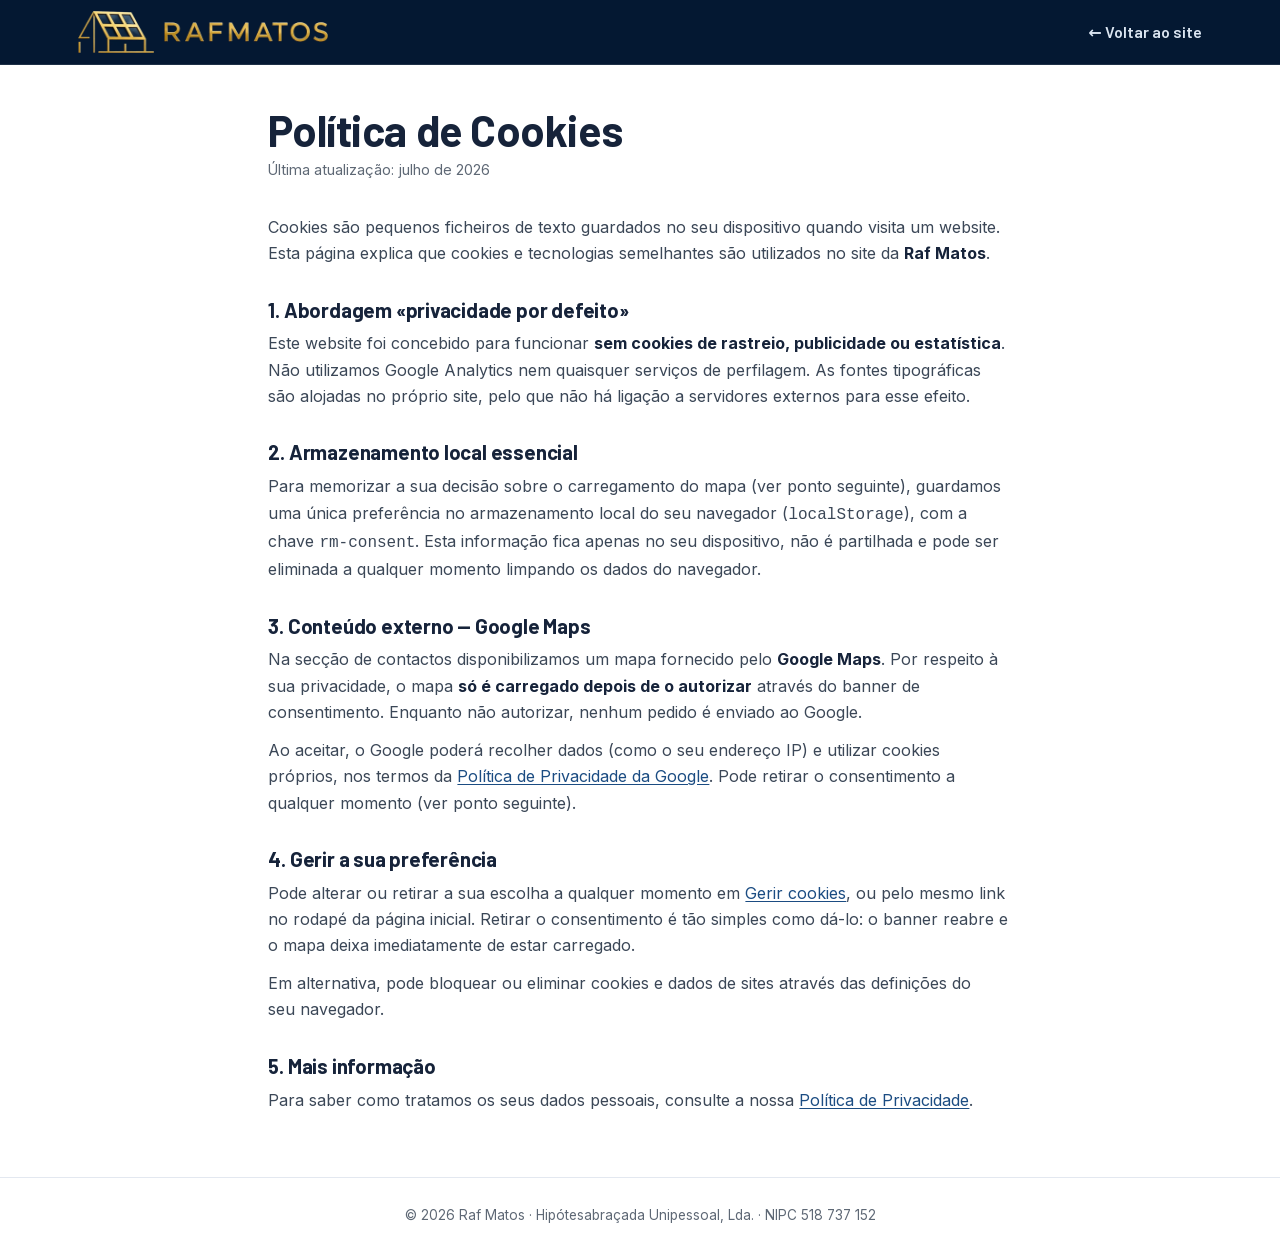
==== commit e9cd2859: "Só a página principal vai ao Google; as páginas legais saem do índice As três páginas legais diziam " ====
--- a/legal/cookies.html
+++ b/legal/cookies.html
@@ -6,7 +6,7 @@
   <title>Política de Cookies — Raf Matos</title>
   <meta name="description" content="Política de Cookies da Raf Matos — utilização de cookies e de conteúdos externos (Google Maps) neste website." />
   <link rel="canonical" href="https://rafmatos.pt/legal/cookies.html" />
-  <meta name="robots" content="index, follow" />
+  <meta name="robots" content="noindex, follow" />
   <meta name="theme-color" content="#0C2644" />
   <link rel="icon" type="image/png" href="../assets/img/favicon.png" />
   <link rel="apple-touch-icon" href="../assets/img/apple-touch-icon.png" />
--- a/assets/css/base.css
+++ b/assets/css/base.css
@@ -25,8 +25,13 @@
   --blue:#1B4C82;        /* ligações e ícones sobre claro — 8,7:1 s/ branco */
   --blue-600:#143C68;
   --blue-050:#EDF2F9;
-  --navy:#0C2644;        /* o campo do logótipo */
-  --navy-900:#061627;    /* o tom da vinheta, para o fundo dos degradés */
+  --navy:#041832;        /* o campo do logótipo, medido ao nível das letras.
+                            É de propósito que a navbar e o rodapé usam este
+                            valor exacto e sem degradé: o azul que fica DENTRO
+                            do logótipo — painéis e parede da casa — é o mesmo,
+                            e assim a marca continua na barra em vez de se ver
+                            uma mancha escura à volta dela. */
+  --navy-900:#02152B;    /* o tom mais fundo da arte, abaixo dos ícones */
   --gold:#D9A441;        /* o dourado da marca — 6,8:1 sobre o marinho */
   --gold-600:#C9922B;
   --gold-ink:#8D6625;    /* dourado escuro, para texto dourado sobre claro */
@@ -45,7 +50,10 @@
   --line-2:#CFD7E3;
 
   /* ---- Gradientes ---- */
-  --grad-navy:linear-gradient(160deg,#12314F 0%,#0C2644 55%,#061627 100%);
+  /* Sem degradé nas superfícies que levam o logótipo — qualquer variação de
+     tom faz aparecer o contorno do azul de dentro da marca. O relevo vem da
+     sombra e da linha de baixo, não da cor. */
+  --grad-navy:#041832;
   --grad-blue:linear-gradient(135deg,#245C99 0%,#1B4C82 100%);
 
   /* ---- Tipografia ---- */
--- a/assets/css/styles.css
+++ b/assets/css/styles.css
@@ -5,11 +5,14 @@
 /* ---------------- HEADER / NAVBAR (azul-marinho, logo amarelo) ---------------- */
 .site-header{
   position:fixed;top:0;left:0;right:0;z-index:100;
-  background:linear-gradient(160deg,rgba(18,49,79,.92),rgba(6,22,39,.95));
-  -webkit-backdrop-filter:saturate(160%) blur(12px);backdrop-filter:saturate(160%) blur(12px);
+  /* Opaca, e não a 94 %. Com translucidez a barra clareia por cima da
+     fotografia do hero e deixa de bater certo com o azul opaco que está dentro
+     do logótipo — os painéis solares voltavam a ler-se como manchas escuras.
+     Sem transparência, o desfoque por trás também deixa de ter função. */
+  background:#041832;
   border-bottom:1px solid rgba(255,255,255,.08);transition:background var(--t),box-shadow var(--t),border-color var(--t);
 }
-.site-header.is-scrolled{background:linear-gradient(160deg,rgba(20,60,104,.97),rgba(6,22,39,.985));box-shadow:0 10px 30px -18px rgba(0,0,0,.6)}
+.site-header.is-scrolled{background:#041832;box-shadow:0 10px 30px -18px rgba(0,0,0,.6)}
 .nav{display:flex;align-items:center;gap:1.1rem;padding-block:12px;transition:padding var(--t)}
 .site-header.is-scrolled .nav{padding-block:7px}
 
@@ -631,7 +634,7 @@
 @media (max-width:520px){.cookie__actions{width:100%}.cookie__actions .btn{flex:1;padding-inline:.7em}}
 
 /* ---------------- PÁGINAS LEGAIS ---------------- */
-.legalhead{position:sticky;top:0;z-index:50;background:linear-gradient(160deg,#12314F,#061627);border-bottom:1px solid rgba(255,255,255,.1)}
+.legalhead{position:sticky;top:0;z-index:50;background:#041832;border-bottom:1px solid rgba(255,255,255,.1)}
 .legalhead .container{display:flex;align-items:center;justify-content:space-between;padding-block:10px;gap:1rem}
 .legalhead .nav__brand{display:inline-flex;align-items:center;gap:.6rem;min-width:0}
 .legalhead .nav__mark{height:42px;width:auto}
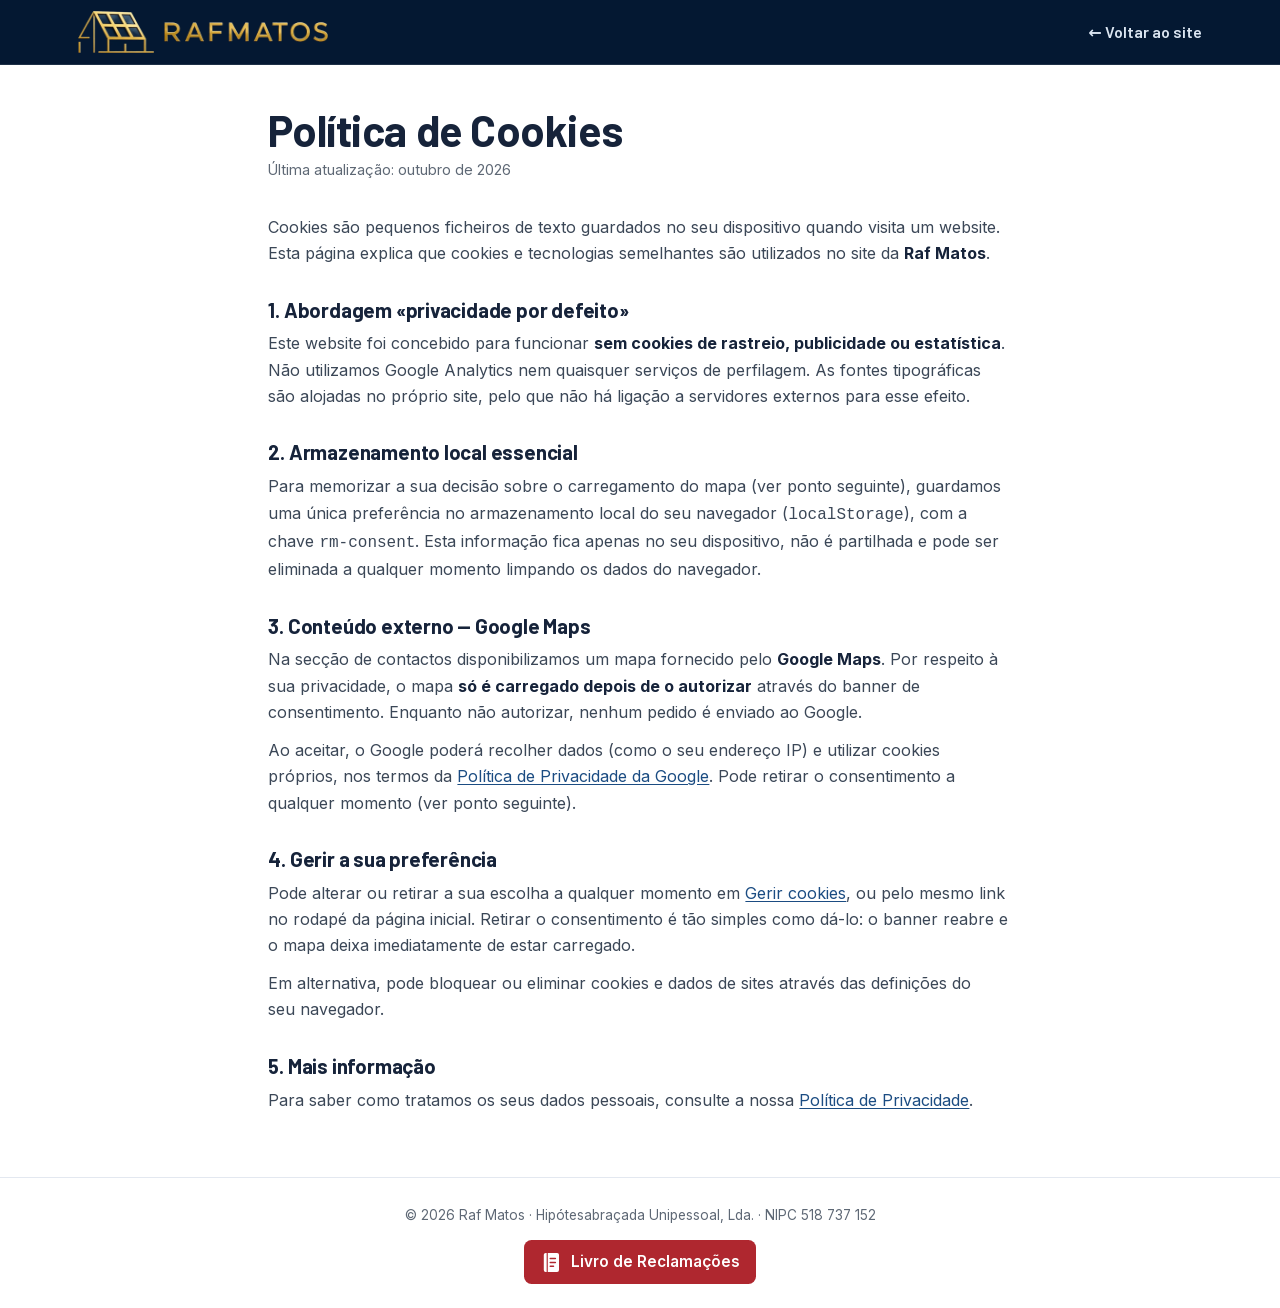
==== commit 482290ef: "Grupo 1 da auditoria legal: Livro, RAL, privacidade e termos - Botão do Livro de Reclamações (legal-" ====
--- a/legal/cookies.html
+++ b/legal/cookies.html
@@ -12,7 +12,22 @@
   <link rel="apple-touch-icon" href="../assets/img/apple-touch-icon.png" />
   <link rel="stylesheet" href="../assets/css/fonts.css?v=be308d42" />
   <link rel="stylesheet" href="../assets/css/base.css?v=c4ff5a0f" />
-  <link rel="stylesheet" href="../assets/css/styles.css?v=b8f942b4" />
+  <link rel="stylesheet" href="../assets/css/styles.css?v=57ac4dad" />
+  <!-- legal-comum:livro-css v1.0.0 -->
+  <style>
+  .lr-botao{display:inline-flex;align-items:center;gap:.5em;min-height:44px;min-width:44px;padding:.5em 1em;border:1px solid transparent;border-radius:.5em;background:#af272f;color:#ffffff;font-family:inherit;font-size:max(14px,.95rem);font-weight:600;line-height:1.2;text-decoration:none;white-space:nowrap;cursor:pointer}
+  .lr-botao:hover,.lr-botao:focus-visible{text-decoration:underline;text-underline-offset:.15em}
+  .lr-botao:focus-visible{outline:3px solid currentColor;outline-offset:3px}
+  .lr-botao svg{width:1.5em;height:1.5em;flex:none}
+  .lr-botao--vermelho{background:#af272f;color:#ffffff;border-color:transparent}
+  .lr-botao--azul{background:#005a9c;color:#ffffff;border-color:transparent}
+  .lr-botao--preto{background:#111111;color:#ffffff;border-color:transparent}
+  .lr-botao--branco{background:#ffffff;color:#111111;border-color:#111111}
+  .lr-texto{font-weight:700;color:inherit;text-decoration:underline;text-underline-offset:.15em}
+  .lr-texto svg{width:1.2em;height:1.2em;vertical-align:-.2em;margin-right:.3em}
+  .lr-sr{position:absolute;width:1px;height:1px;margin:-1px;padding:0;overflow:hidden;clip:rect(0 0 0 0);white-space:nowrap;border:0}
+  </style>
+  <!-- /legal-comum:livro-css -->
 </head>
 <body>
   <header class="legalhead">
@@ -27,7 +42,7 @@
 
   <main class="legal">
     <h1>Política de Cookies</h1>
-    <p class="updated">Última atualização: julho de 2026</p>
+    <p class="updated">Última atualização: outubro de 2026</p>
 
     <p>Cookies são pequenos ficheiros de texto guardados no seu dispositivo quando visita um website. Esta página explica que cookies e tecnologias semelhantes são utilizados no site da <strong>Raf Matos</strong>.</p>
 
@@ -51,8 +66,13 @@
 
   <footer class="legal__foot">
     <p>© <span data-year>2026</span> Raf Matos · Hipótesabraçada Unipessoal, Lda. · NIPC 518 737 152</p>
+    <p class="legal__livro">
+      <!-- legal-comum:livro v1.0.0 -->
+      <a class="lr-botao" href="https://www.livroreclamacoes.pt/inicio" target="_blank" rel="noopener" lang="pt"><svg class="lr-icone" xmlns="http://www.w3.org/2000/svg" viewBox="0 0 24 24" width="24" height="24" aria-hidden="true" focusable="false" fill="currentColor"><path fill-rule="evenodd" d="M6 2h12a2 2 0 0 1 2 2v16a2 2 0 0 1-2 2H6a2 2 0 0 1-2-2V4a2 2 0 0 1 2-2Zm1 0v20h1.2V2H7Zm3.8 5.2h5.4a.8.8 0 0 1 0 1.6h-5.4a.8.8 0 0 1 0-1.6Zm0 4h5.4a.8.8 0 0 1 0 1.6h-5.4a.8.8 0 0 1 0-1.6Zm0 4h3.4a.8.8 0 0 1 0 1.6h-3.4a.8.8 0 0 1 0-1.6Z"/></svg><span class="lr-botao__texto">Livro de Reclamações</span><span class="lr-sr"> (abre numa nova janela)</span></a>
+      <!-- /legal-comum:livro -->
+    </p>
   </footer>
 
-  <script src="../assets/js/main.js?v=cb86dab4" defer></script>
+  <script src="../assets/js/main.js?v=6ae5edf5" defer></script>
 </body>
 </html>
--- a/assets/css/styles.css
+++ b/assets/css/styles.css
@@ -162,10 +162,25 @@
     rgba(6,17,32,.63) 4.6rem,
     rgba(6,17,32,.70) 100%);
 }
+/* A marca acima do título, dentro do próprio h1: é o sinal de marca mais forte
+   de uma página, e este não tinha o nome uma única vez — o site aparecia em
+   «rafmatos» por causa do domínio, não do conteúdo.
+
+   --gold-soft e não --gold. O sobretítulo assenta em cima da fotografia do
+   hero, e mesmo com o véu do ::after a 0,70 de alfa o dourado da marca dava
+   3,28:1 nas zonas claras da foto — chumbado para 14,7px. Este tom, que é o
+   brilho do metal do logótipo, dá 5,25:1 no pior caso medido. */
+.hero__brand{display:block;font-family:var(--font-head);font-weight:700;
+  font-size:clamp(.78rem,2.2vw,.92rem);letter-spacing:.22em;text-transform:uppercase;
+  color:var(--gold-soft);margin-bottom:.55rem}
 /* A mesma régua amarela de 3px que abre a lista de serviços: costura o hero à
    secção seguinte e põe a marca no topo sem gastar uma palavra. */
 .hero__copy::before{content:"";display:block;width:56px;height:3px;border-radius:2px;
   background:var(--gold);margin-bottom:clamp(.85rem,2vw,1.2rem)}
+/* A marca acima do título, na mesma etiqueta h1. Fica no h1 e não numa linha
+   à parte porque o h1 é o sinal de marca mais forte de uma página, e este não
+   tinha o nome nenhuma vez — o site aparecia em «rafmatos» por causa do
+   domínio, não do conteúdo. Visualmente é um sobretítulo. */
 .hero__title{
   font-size:clamp(2.15rem,1.05rem + 3.4vw,3.6rem);line-height:1.04;letter-spacing:-.015em;
   color:#fff;text-wrap:balance;overflow-wrap:break-word;
@@ -208,7 +223,11 @@
      clamp, a 100% manda o vw (49,6px a 1440, uma linha) e a 200% manda o piso
      em rem (76,8px, duas linhas) — e as duas linhas já não custam contraste
      nenhum, porque a sombra está colada ao bloco e cresce com ele. */
-  .hero__title{font-size:clamp(2.4rem,4.3vw,3.1rem)}
+  /* A marca acima do título, na mesma etiqueta h1. Fica no h1 e não numa linha
+   à parte porque o h1 é o sinal de marca mais forte de uma página, e este não
+   tinha o nome nenhuma vez — o site aparecia em «rafmatos» por causa do
+   domínio, não do conteúdo. Visualmente é um sobretítulo. */
+.hero__title{font-size:clamp(2.4rem,4.3vw,3.1rem)}
   .hero__tel{display:inline-flex;align-items:center;gap:.5em;min-height:48px;padding-inline:2px;
     font-family:var(--font-head);font-weight:700;font-size:1.12rem;color:#fff;
     text-decoration:underline;text-decoration-thickness:2px;text-underline-offset:.42em;
@@ -243,7 +262,11 @@
   .hero{min-height:auto;min-height:min(78vh,600px);min-height:min(78svh,600px);
     padding-top:calc(var(--header-h-min) + .9rem)}
   .hero__bg{object-position:50% 45%}
-  .hero__title{font-size:clamp(1.8rem,.9rem + 2.6vw,2.4rem)}
+  /* A marca acima do título, na mesma etiqueta h1. Fica no h1 e não numa linha
+   à parte porque o h1 é o sinal de marca mais forte de uma página, e este não
+   tinha o nome nenhuma vez — o site aparecia em «rafmatos» por causa do
+   domínio, não do conteúdo. Visualmente é um sobretítulo. */
+.hero__title{font-size:clamp(1.8rem,.9rem + 2.6vw,2.4rem)}
   .hero__copy::after{top:-3rem}
 }
 /* Abaixo dos 360px o título fica mais contido, como no resto do site, e o hero
@@ -254,7 +277,11 @@
    comparar: no site actual o botão fecha aos 424,0, ou seja 96,9px por baixo. */
 @media (max-width:359px){
   .hero{min-height:340px;min-height:min(60vh,600px);min-height:min(60svh,600px)}
-  .hero__title{font-size:1.95rem}
+  /* A marca acima do título, na mesma etiqueta h1. Fica no h1 e não numa linha
+   à parte porque o h1 é o sinal de marca mais forte de uma página, e este não
+   tinha o nome nenhuma vez — o site aparecia em «rafmatos» por causa do
+   domínio, não do conteúdo. Visualmente é um sobretítulo. */
+.hero__title{font-size:1.95rem}
 }
 /* Sem movimento não há nada a desligar no hero (a sombra e o recorte são
    estáticos); fica só a transição de cor do sublinhado do telefone. */
@@ -665,3 +692,14 @@
 /* No computador a fonte e a cozinha panoramica (ver o <picture> no HTML):
    e larga e baixa, portanto o recorte vertical vai ao centro. */
 @media (min-width:881px){.hero__bg{object-position:50% 50%}}
+
+/* ---------- Grupo 1 da auditoria legal (out 2026) ---------- */
+/* Botão do Livro de Reclamações (legal-comum): não herda a cor das ligações do rodapé */
+.footer__links a.lr-botao,.footer__links a.lr-botao:hover{color:#fff}
+.contact__call-note{margin-top:.6rem}
+.contact__livro{margin-top:1.2rem}
+.legal__livro{margin-top:.9rem}
+/* Tabela dos destinatários na política de privacidade */
+.legal .table-scroll{overflow-x:auto;margin-bottom:.9rem}
+.legal .destinatarios{border-collapse:collapse;width:100%;font-size:.9rem}
+.legal .destinatarios th,.legal .destinatarios td{border:1px solid var(--line);padding:.5rem .6rem;text-align:left;vertical-align:top}
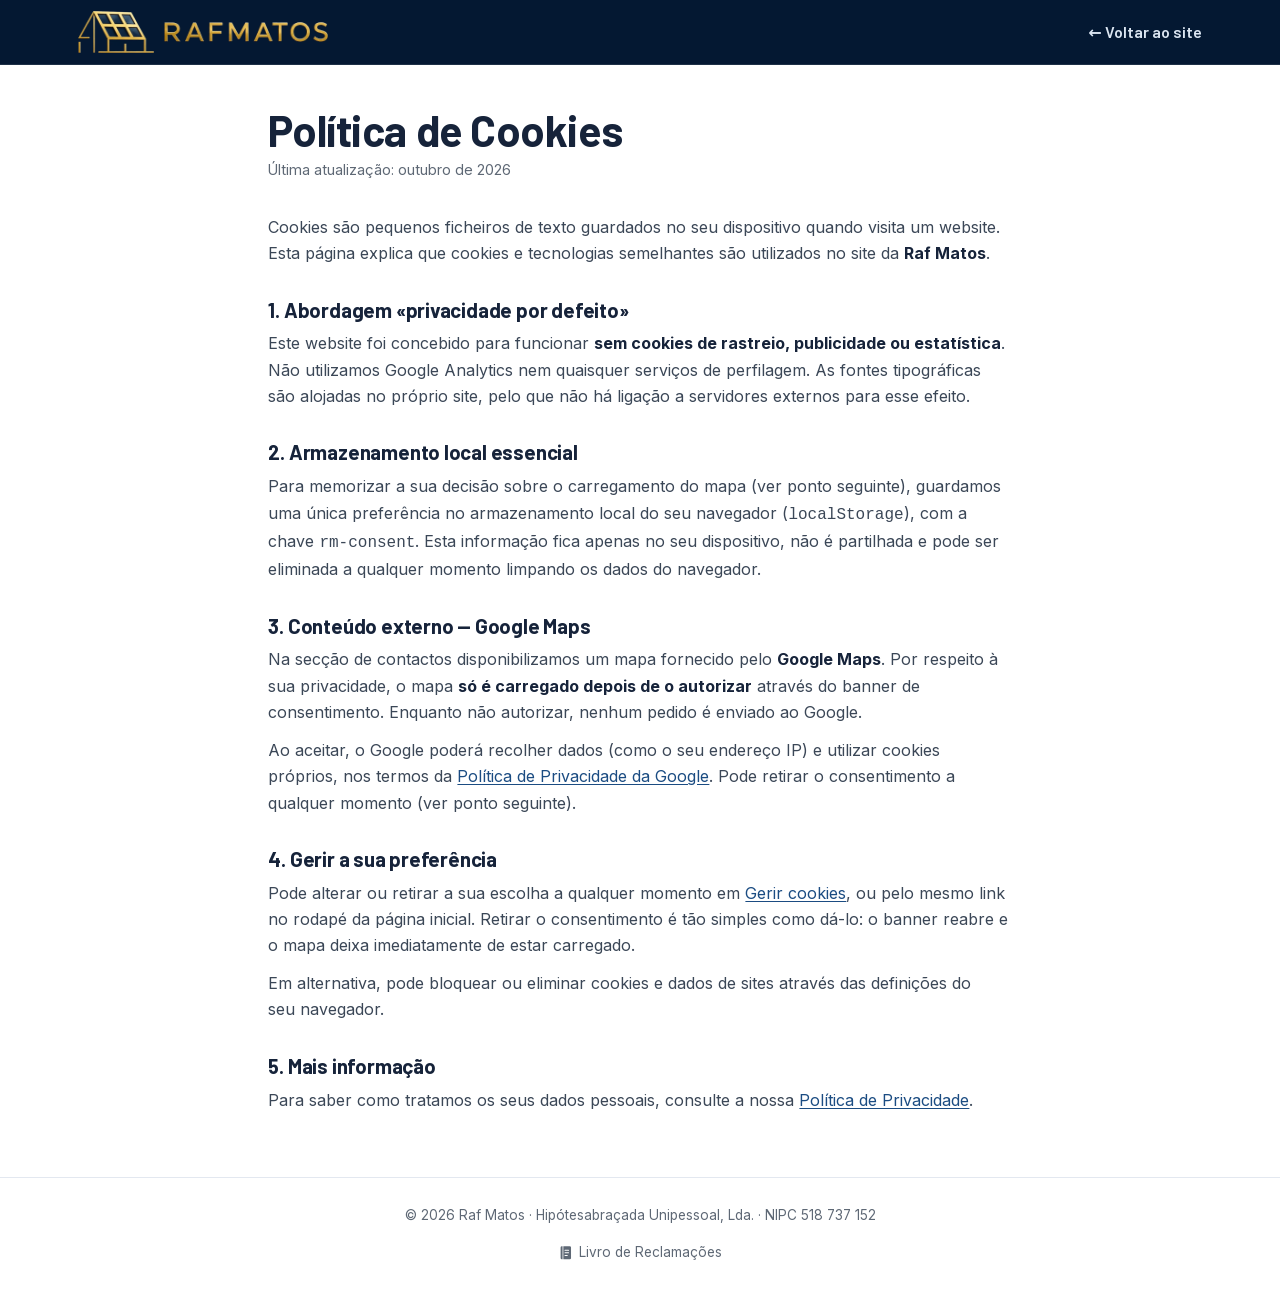
==== commit 19f8921f: "Grupo 1 da auditoria legal: Livro de Reclamações discreto (legal-comum v1.1.0) A pedido do Renato, o" ====
--- a/legal/cookies.html
+++ b/legal/cookies.html
@@ -12,8 +12,8 @@
   <link rel="apple-touch-icon" href="../assets/img/apple-touch-icon.png" />
   <link rel="stylesheet" href="../assets/css/fonts.css?v=be308d42" />
   <link rel="stylesheet" href="../assets/css/base.css?v=c4ff5a0f" />
-  <link rel="stylesheet" href="../assets/css/styles.css?v=57ac4dad" />
-  <!-- legal-comum:livro-css v1.0.0 -->
+  <link rel="stylesheet" href="../assets/css/styles.css?v=80304d60" />
+  <!-- legal-comum:livro-css v1.1.0 -->
   <style>
   .lr-botao{display:inline-flex;align-items:center;gap:.5em;min-height:44px;min-width:44px;padding:.5em 1em;border:1px solid transparent;border-radius:.5em;background:#af272f;color:#ffffff;font-family:inherit;font-size:max(14px,.95rem);font-weight:600;line-height:1.2;text-decoration:none;white-space:nowrap;cursor:pointer}
   .lr-botao:hover,.lr-botao:focus-visible{text-decoration:underline;text-underline-offset:.15em}
@@ -23,6 +23,10 @@
   .lr-botao--azul{background:#005a9c;color:#ffffff;border-color:transparent}
   .lr-botao--preto{background:#111111;color:#ffffff;border-color:transparent}
   .lr-botao--branco{background:#ffffff;color:#111111;border-color:#111111}
+  .lr-discreto{display:inline-flex;align-items:center;gap:.4em;min-height:24px;color:inherit;font:inherit;text-decoration:none;white-space:nowrap}
+  .lr-discreto:hover,.lr-discreto:focus-visible{text-decoration:underline;text-underline-offset:.15em}
+  .lr-discreto:focus-visible{outline:2px solid currentColor;outline-offset:2px}
+  .lr-discreto svg{width:1.15em;height:1.15em;flex:none}
   .lr-texto{font-weight:700;color:inherit;text-decoration:underline;text-underline-offset:.15em}
   .lr-texto svg{width:1.2em;height:1.2em;vertical-align:-.2em;margin-right:.3em}
   .lr-sr{position:absolute;width:1px;height:1px;margin:-1px;padding:0;overflow:hidden;clip:rect(0 0 0 0);white-space:nowrap;border:0}
@@ -67,8 +71,8 @@
   <footer class="legal__foot">
     <p>© <span data-year>2026</span> Raf Matos · Hipótesabraçada Unipessoal, Lda. · NIPC 518 737 152</p>
     <p class="legal__livro">
-      <!-- legal-comum:livro v1.0.0 -->
-      <a class="lr-botao" href="https://www.livroreclamacoes.pt/inicio" target="_blank" rel="noopener" lang="pt"><svg class="lr-icone" xmlns="http://www.w3.org/2000/svg" viewBox="0 0 24 24" width="24" height="24" aria-hidden="true" focusable="false" fill="currentColor"><path fill-rule="evenodd" d="M6 2h12a2 2 0 0 1 2 2v16a2 2 0 0 1-2 2H6a2 2 0 0 1-2-2V4a2 2 0 0 1 2-2Zm1 0v20h1.2V2H7Zm3.8 5.2h5.4a.8.8 0 0 1 0 1.6h-5.4a.8.8 0 0 1 0-1.6Zm0 4h5.4a.8.8 0 0 1 0 1.6h-5.4a.8.8 0 0 1 0-1.6Zm0 4h3.4a.8.8 0 0 1 0 1.6h-3.4a.8.8 0 0 1 0-1.6Z"/></svg><span class="lr-botao__texto">Livro de Reclamações</span><span class="lr-sr"> (abre numa nova janela)</span></a>
+      <!-- legal-comum:livro v1.1.0 -->
+      <a class="lr-discreto" href="https://www.livroreclamacoes.pt/inicio" target="_blank" rel="noopener" lang="pt"><svg class="lr-icone" xmlns="http://www.w3.org/2000/svg" viewBox="0 0 24 24" width="24" height="24" aria-hidden="true" focusable="false" fill="currentColor"><path fill-rule="evenodd" d="M6 2h12a2 2 0 0 1 2 2v16a2 2 0 0 1-2 2H6a2 2 0 0 1-2-2V4a2 2 0 0 1 2-2Zm1 0v20h1.2V2H7Zm3.8 5.2h5.4a.8.8 0 0 1 0 1.6h-5.4a.8.8 0 0 1 0-1.6Zm0 4h5.4a.8.8 0 0 1 0 1.6h-5.4a.8.8 0 0 1 0-1.6Zm0 4h3.4a.8.8 0 0 1 0 1.6h-3.4a.8.8 0 0 1 0-1.6Z"/></svg><span>Livro de Reclamações</span><span class="lr-sr"> (abre numa nova janela)</span></a>
       <!-- /legal-comum:livro -->
     </p>
   </footer>
--- a/assets/css/styles.css
+++ b/assets/css/styles.css
@@ -694,8 +694,7 @@
 @media (min-width:881px){.hero__bg{object-position:50% 50%}}
 
 /* ---------- Grupo 1 da auditoria legal (out 2026) ---------- */
-/* Botão do Livro de Reclamações (legal-comum): não herda a cor das ligações do rodapé */
-.footer__links a.lr-botao,.footer__links a.lr-botao:hover{color:#fff}
+/* Livro de Reclamações (legal-comum, discreto): com a letra e a cor das outras ligações do rodapé */
 .contact__call-note{margin-top:.6rem}
 .contact__livro{margin-top:1.2rem}
 .legal__livro{margin-top:.9rem}
